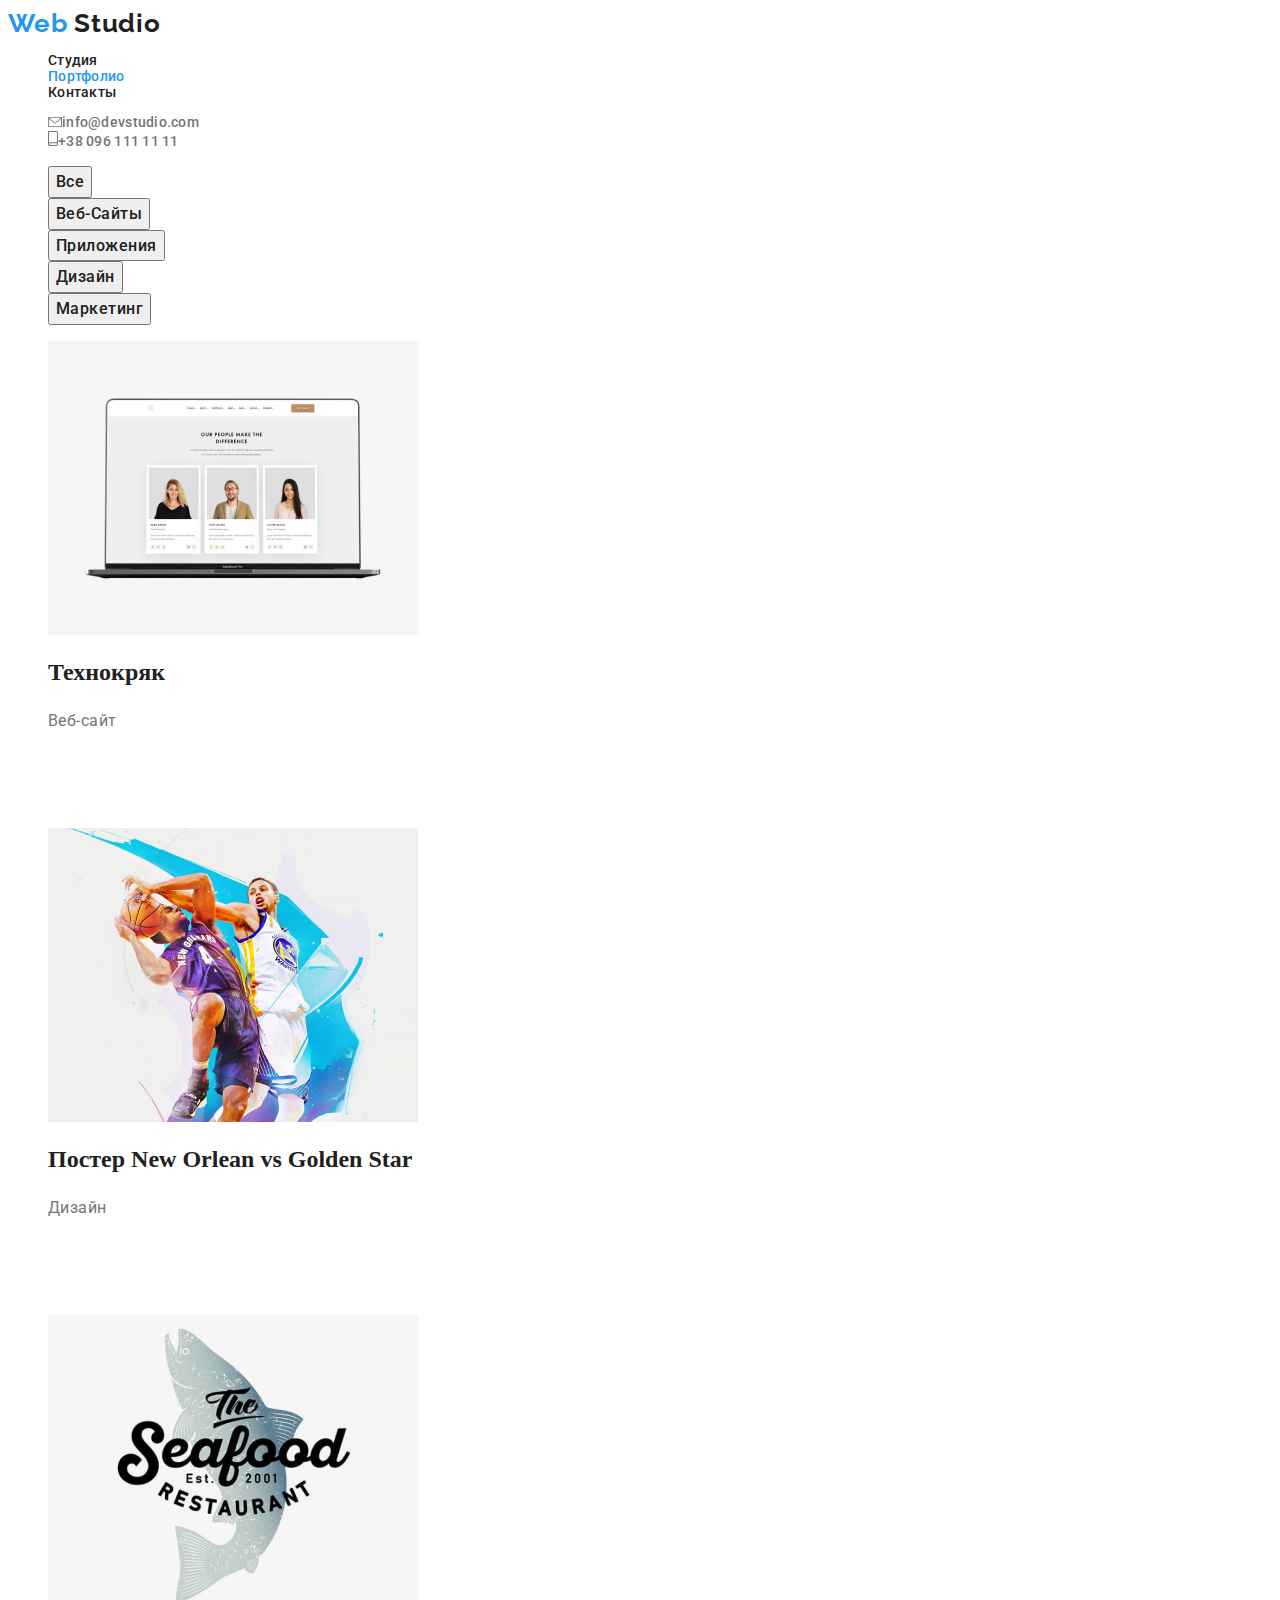
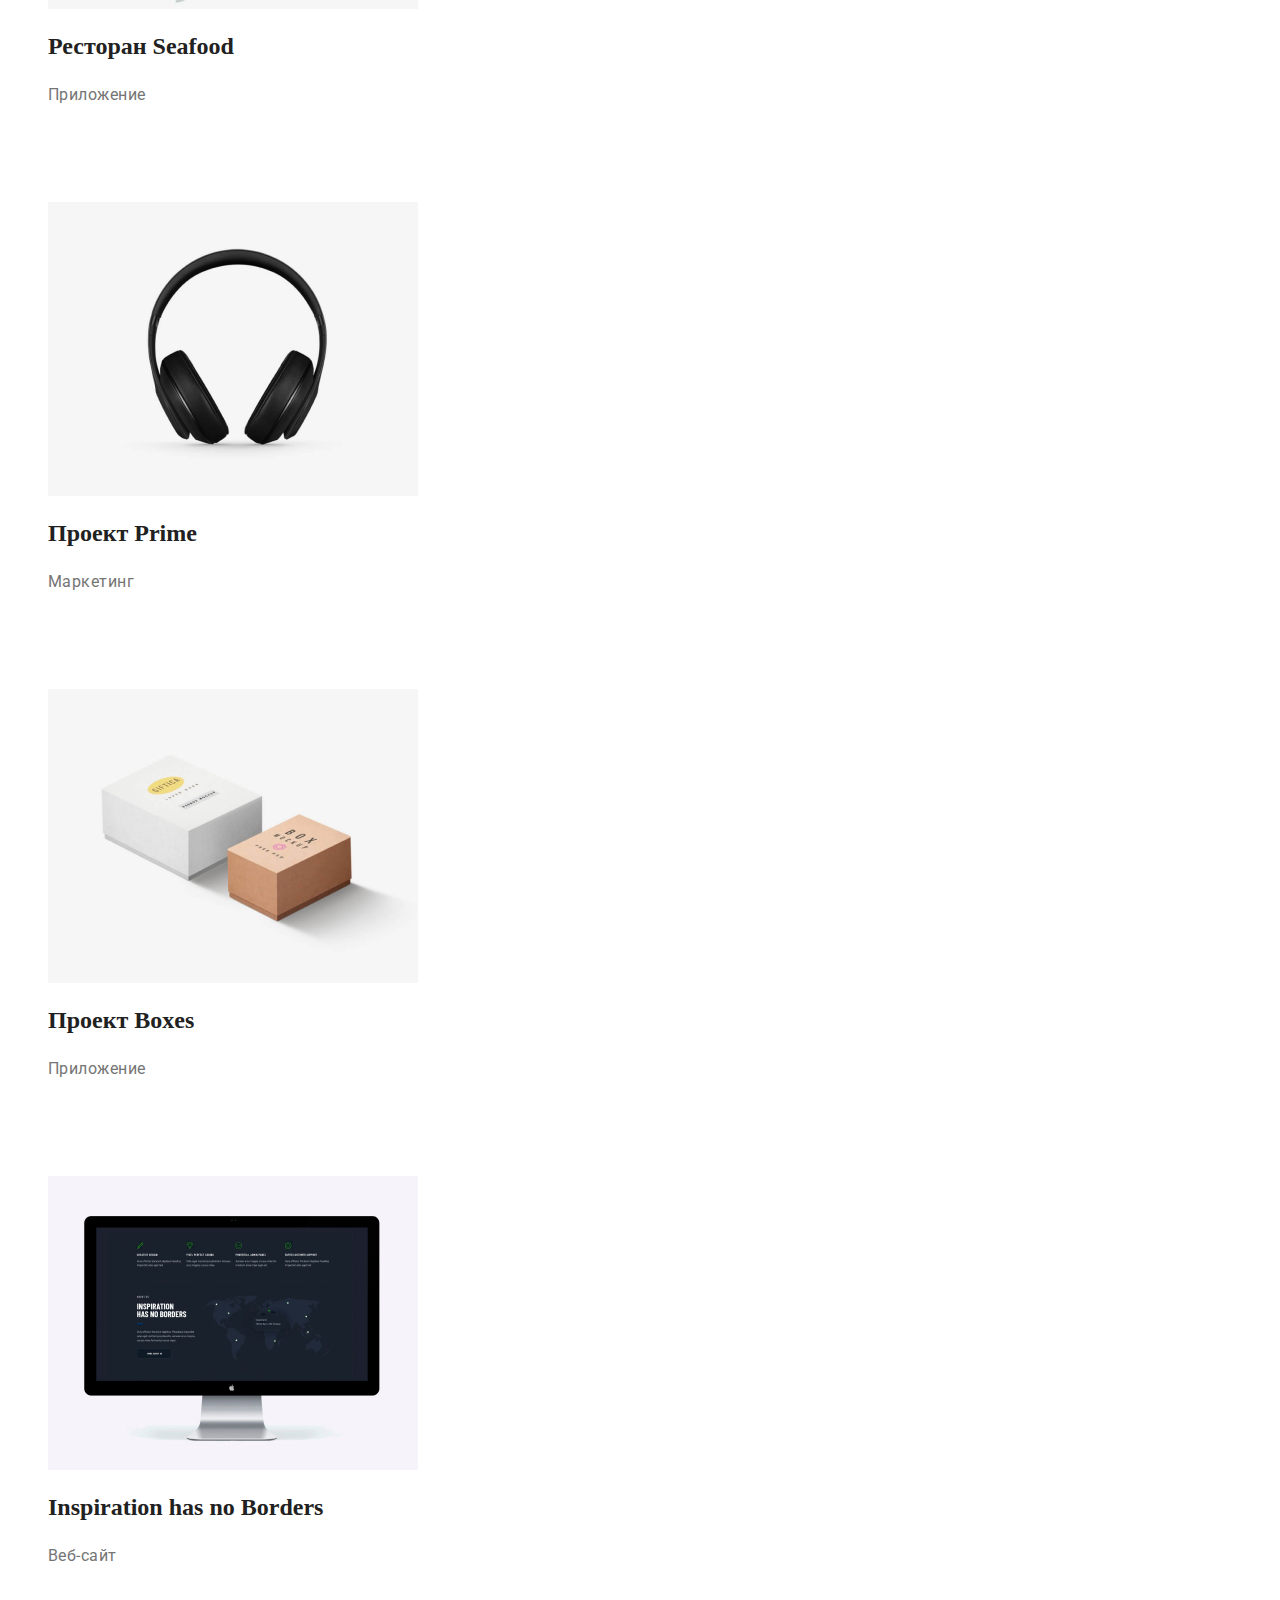
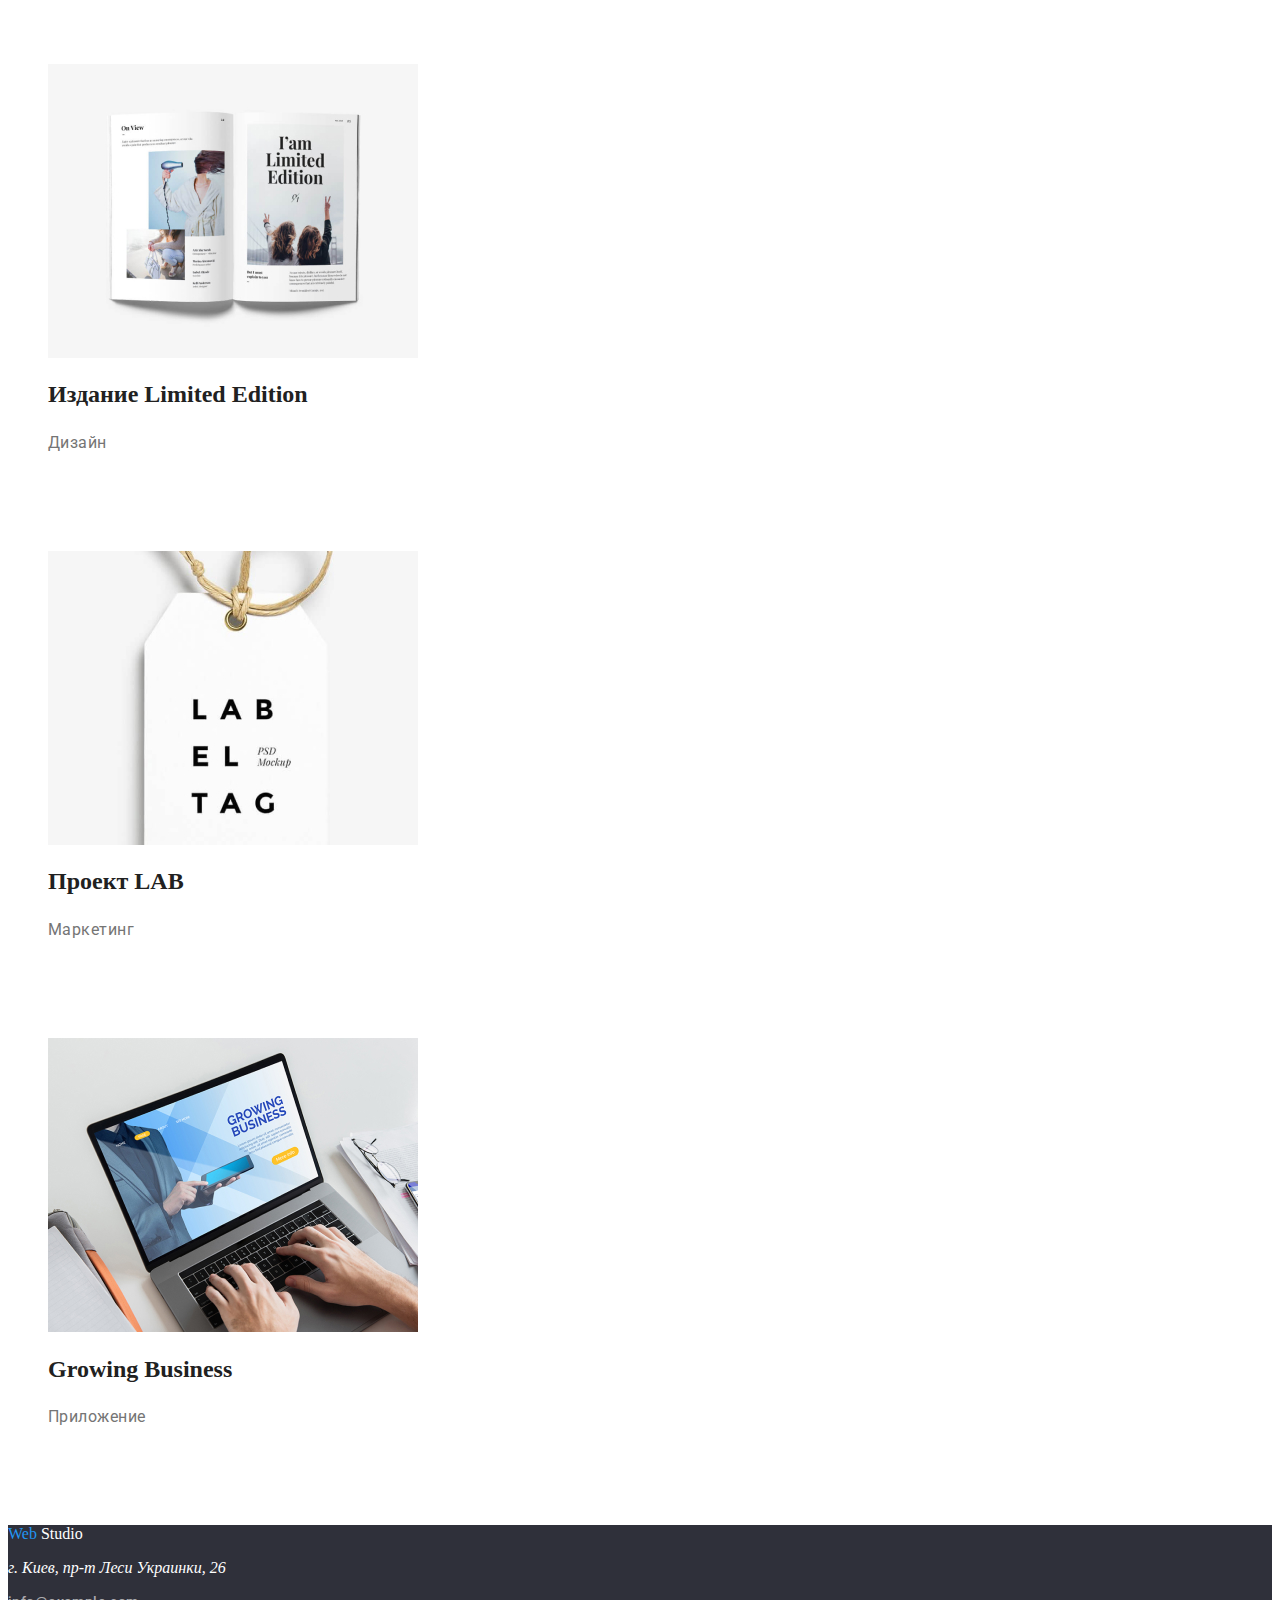
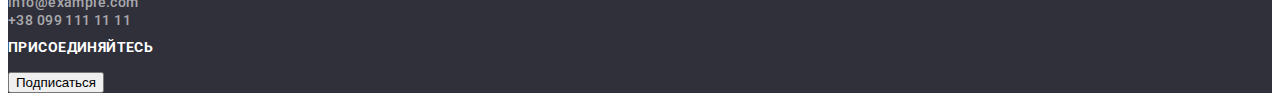
==== portfolio.html @ 175ce16c "add me homework 2" ====
<!DOCTYPE html>
<html lang="ru">

<head>
    <meta charset="UTF-8" />
    <meta name="viewport" content="width=device-width, initial-scale=1.0" />
    <title>Портфолио</title>
    <link rel="stylesheet" href="./css/styles.css">
    <link href="https://fonts.googleapis.com/css2?family=Raleway:wght@700&family=Roboto:wght@500;700;900&display=swap"
        rel="stylesheet">
</head>

<body>
    <header>
        <nav>
            <a href="" class="logo link">
                <span class="color">Web</span> Studio
            </a>
            <ul class="site-nav">
                <li><a href="./index.html" class="link">Студия</a></li>
                <li><a href="./portfolio.html" class="link current">Портфолио</a></li>
                <li><a href="#address" class="link">Контакты</a></li>
            </ul>
        </nav>

        <ul class="contacts">
            <li><a href="" class="contacts-imail link"><img src="./images/imail.svg"
                        alt="значек имэйла">info@devstudio.com</a>
            </li>
            <li><a href="" class="contacts-phone link"><img src="./images/phone.svg" alt="значек телефона">+38 096 111
                    11
                    11</a>
            </li>
        </ul>
    </header>


    <main>
        <nav>
            <ul>
                <li><button type="button" class="radio-button">все</button></li>
                <li><button type="button" class="radio-button">веб-сайты</button></li>
                <li><button type="button" class="radio-button">приложения</button></li>
                <li><button type="button" class="radio-button">дизайн</button></li>
                <li><button type="button" class="radio-button">маркетинг</button></li>
            </ul>
            <ul>
                <li>
                    <a href="" class="link">
                        <img src="./images/images-portfolio/laptop.jpg" alt="портфолио" width="370" height="294">
                        <h2 class="example-titel">Технокряк</h2>
                        <p class="example-text">Веб-сайт</p>
                        <p class="example-active">Технокряк это современная площадка распространения коронавируса.
                            Компании
                            используют эту
                            платформу для цифрового шпионажа и атак на защищённые сервера конкурентов.</p>
                    </a>
                </li>
                <li>
                    <a href="" class="link">
                        <img src="./images/images-portfolio/nba.jpg" alt="игроки нба" width="370" height="294">
                        <h2 class="example-titel">Постер New Orlean vs Golden Star</h2>
                        <p class="example-text">Дизайн</p>
                        <p class="example-active">Технокряк это современная площадка распространения коронавируса.
                            Компании используют эту
                            платформу для цифрового шпионажа и атак на защищённые сервера конкурентов.</p>
                    </a>
                </li>
                <li>
                    <a href="" class="link">
                        <img src="./images/images-portfolio/seafood.jpg" alt="морская еда" width="370" height="294">
                        <h2 class="example-titel">Ресторан Seafood</h2>
                        <p class="example-text">Приложение</p>
                        <p class="example-active">Технокряк это современная площадка распространения коронавируса.
                            Компании используют эту
                            платформу для цифрового шпионажа и атак на защищённые сервера конкурентов.</p>
                    </a>
                </li>
                <li>
                    <a href="" class="link">
                        <img src="./images/images-portfolio/headsed.jpg" alt="наушники" width="370" height="294">
                        <h2 class="example-titel">Проект Prime</h2>
                        <p class="example-text">Маркетинг</p>
                        <p class="example-active">Технокряк это современная площадка распространения коронавируса.
                            Компании используют эту
                            платформу для цифрового шпионажа и атак на защищённые сервера конкурентов.</p>
                    </a>
                </li>
                <li>
                    <a href="" class="link">
                        <img src="./images/images-portfolio/box.jpg" alt="коробки" width="370" height="294">
                        <h2 class="example-titel">Проект Boxes</h2>
                        <p class="example-text">Приложение</p>
                        <p class="example-active">Технокряк это современная площадка распространения коронавируса.
                            Компании используют эту
                            платформу для цифрового шпионажа и атак на защищённые сервера конкурентов.</p>
                    </a>
                </li>
                <li>
                    <a href="" class="link">
                        <img src="./images/monitor.jpg" alt="монитор" width="370" height="294">
                        <h2 class="example-titel">Inspiration has no Borders</h2>
                        <p class="example-text">Веб-сайт</p>
                        <p class="example-active">Технокряк это современная площадка распространения коронавируса.
                            Компании используют эту
                            платформу для цифрового шпионажа и атак на защищённые сервера конкурентов.</p>
                    </a>
                </li>
                <li>
                    <a href="" class="link">
                        <img src="./images/images-portfolio/book.jpg" alt="книга" width="370" height="294">
                        <h2 class="example-titel">Издание Limited Edition</h2>
                        <p class="example-text">Дизайн</p>
                        <p class="example-active">Технокряк это современная площадка распространения коронавируса.
                            Компании используют эту
                            платформу для цифрового шпионажа и атак на защищённые сервера конкурентов.</p>
                    </a>
                </li>
                <li>
                    <a href="" class="link">
                        <img src="./images/images-portfolio/label.jpg" alt="" width="370" height="294">
                        <h2 class="example-titel">Проект LAB</h2>
                        <p class="example-text">Маркетинг</p>
                        <p class="example-active">Технокряк это современная площадка распространения коронавируса.
                            Компании используют эту
                            платформу для цифрового шпионажа и атак на защищённые сервера конкурентов.</p>
                    </a>
                </li>
                <li>
                    <a href="" class="link">
                        <img src=" ./images/comp.jpg" alt="ноутбук" width="370" height="294">
                        <h2 class="example-titel">Growing Business</h2>
                        <p class="example-text">Приложение</p>
                        <p class="example-active">Технокряк это современная площадка распространения коронавируса.
                            Компании используют эту
                            платформу для цифрового шпионажа и атак на защищённые сервера конкурентов.</p>
                    </a>
                </li>
            </ul>
        </nav>
    </main>

    <footer>
        <div>
            <a href="" class="link logo-footer">
                <span class="color">Web</span> Studio
            </a>
            <address id="address">
                <p class="adress-text">г. Киев, пр-т Леси Украинки, 26</p>
                <a href="" class="adress-imail link">info@example.com</a><br>
                <a href="" class="adress-phone link">+38 099 111 11 11</a>
            </address>
        </div>
        <section class="connection">
            <h2 class="connection-title">присоединяйтесь</h2>
            <ul>
                <li><a href="" aria-label="сылка на instagram"></a></li>
                <li><a href="" aria-label="сылка на twitter"></a></li>
                <li><a href="" aria-label="сылка на facebook"></a></li>
                <li><a href="" aria-label="сылка на linkedin"></a></li>
            </ul>
        </section>

        <div>
            <!--дз Пока не трогать!-->
            <button type="button" class="botton">Подписаться</button>
        </div>
    </footer>
</body>

</html>
---- css/styles.css ----
:root {
  --heading-text-color: #212121;
  --active-text-color: #2196f3;
  --title-text-color: #757575;
  --interactive-text-color: #ffffff;
}

.link {
  text-decoration: none;
  color: var(--heading-text-color);
}

ul {
  list-style: none;
}

/* HEADER */

/*  logo */

.logo {
  font-family: Raleway;
  font-style: normal;
  font-weight: 700;
  font-size: 26px;
  line-height: 1.19;
  letter-spacing: 0.03em;
  color: var(--heading-text-color);
}

.color {
  color: var(--active-text-color);
}

/* Навигация */

.site-nav {
  font-family: Roboto;
  font-weight: 500;
  font-size: 14px;
  line-height: 1.14;
  letter-spacing: 0.02em;
}

.site-nav .link:hover,
.site-nav .link:focus {
  color: var(--active-text-color);
}

.site-nav .link.current {
  color: var(--active-text-color);
}

/* контакты */
.contacts {
  font-family: Roboto;
  font-style: normal;
  font-weight: 500;
  font-size: 14px;
  line-height: 1.14;
  letter-spacing: 0.02em;
}

.contacts-imail,
.contacts-phone {
  color: var(--title-text-color);
}
.contacts .contacts-imail:hover,
.contacts .contacts-imail:focus,
.contacts .contacts-phone:hover,
.contacts .contacts-phone:focus {
  color: var(--active-text-color);
}

/* main */

/* Baner */

.hero-title {
  font-family: Roboto;
  font-style: normal;
  font-weight: 900;
  font-size: 44px;
  line-height: 1.36;
  letter-spacing: 0.06em;
  text-transform: uppercase;
  color: var(--interactive-text-color);
}

/* button */

.button {
  font-family: Roboto;
  font-style: normal;
  font-weight: 700;
  font-size: 16px;
  line-height: 1.88;
  letter-spacing: 0.06em;
  color: var(--interactive-text-color);
  background-color: var(--active-text-color);
}

.radio-button {
  font-family: Roboto;
  font-style: normal;
  font-weight: 500;
  font-size: 16px;
  line-height: 1.62;
  text-align: center;
  letter-spacing: 0.03em;
  text-transform: capitalize;
  color: var(--heading-text-color);
}
.radio-button:hover,
.radio-button:focus {
  color: var(--active-text-color);
}

/* оссобенности */

.section-title {
  font-family: Roboto;
  font-style: normal;
  font-weight: 700;
  font-size: 14px;
  line-height: 1.14;
  letter-spacing: 0.03em;
  text-transform: uppercase;
  color: var(--heading-text-color);
}

.section-text {
  font-family: Roboto;
  font-style: normal;
  font-weight: 500;
  font-size: 14px;
  line-height: 1.71;
  letter-spacing: 0.03em;
  color: var(--title-text-color);
}

/* чем мы занимаемся */

.work-totel {
  font-family: Roboto;
  font-style: normal;
  font-weight: 700;
  font-size: 36px;
  line-height: 1.17;
  letter-spacing: 0.03em;
  color: var(--heading-text-color);
}

.work-text {
  font-family: Roboto;
  font-style: normal;
  font-weight: 700;
  font-size: 14px;
  line-height: 1.14;
  letter-spacing: 0.03em;
  text-transform: uppercase;
  color: var(--interactive-text-color);
  background: rgba(47, 48, 58, 0.8); /* что бы видно было текст */
}

/* НАША КОМАНДА */

.team {
  background: #f5f4fa;
}

.team-title {
  font-family: Roboto;
  font-style: normal;
  font-weight: 700;
  font-size: 36px;
  line-height: 1.17;
  letter-spacing: 0.03em;
  color: var(--heading-text-color);
}

.team-name {
  font-family: Roboto;
  font-style: normal;
  font-weight: 500;
  font-size: 16px;
  line-height: 1.19;
  letter-spacing: 0.03em;
  color: var(--heading-text-color);
}

.team-position {
  font-family: Roboto;
  font-style: normal;
  font-weight: 500;
  font-size: 16px;
  line-height: 1.19;
  text-align: center;
  letter-spacing: 0.03em;
  color: var(--title-text-color);
}

/* footer */

footer {
  background: #2f303a;
}

.logo-footer {
  color: var(--interactive-text-color);
}

.adress-text {
  color: var(--interactive-text-color);
}

.adress-imail {
  font-family: Roboto;
  font-style: normal;
  font-weight: 500;
  font-size: 14px;
  line-height: 1.17;
  letter-spacing: 0.03em;
  color: rgba(255, 255, 255, 0.6);
}

.adress-phone {
  font-family: Roboto;
  font-style: normal;
  font-weight: 500;
  font-size: 14px;
  line-height: 1.17;
  letter-spacing: 0.03em;
  color: rgba(255, 255, 255, 0.6);
}

.connection-title {
  font-family: Roboto;
  font-style: normal;
  font-weight: 700;
  font-size: 14px;
  line-height: 1.14;
  letter-spacing: 0.03em;
  text-transform: uppercase;
  color: var(--interactive-text-color);
}

/* портфолио */
/* main */

.exaple-titel {
  font-family: Roboto;
  font-style: normal;
  font-weight: 700;
  font-size: 18px;
  line-height: 2;
  letter-spacing: 0.06em;
  color: var(--heading-text-color);
}

.example-text {
  font-family: Roboto;
  font-style: normal;
  font-weight: normal;
  font-size: 16px;
  line-height: 1.88;
  letter-spacing: 0.03em;
  color: var(--title-text-color);
}

.example-active {
  font-family: Roboto;
  font-style: normal;
  font-weight: 500;
  font-size: 18px;
  line-height: 1.56;
  letter-spacing: 0.03em;
  color: var(--interactive-text-color);
}
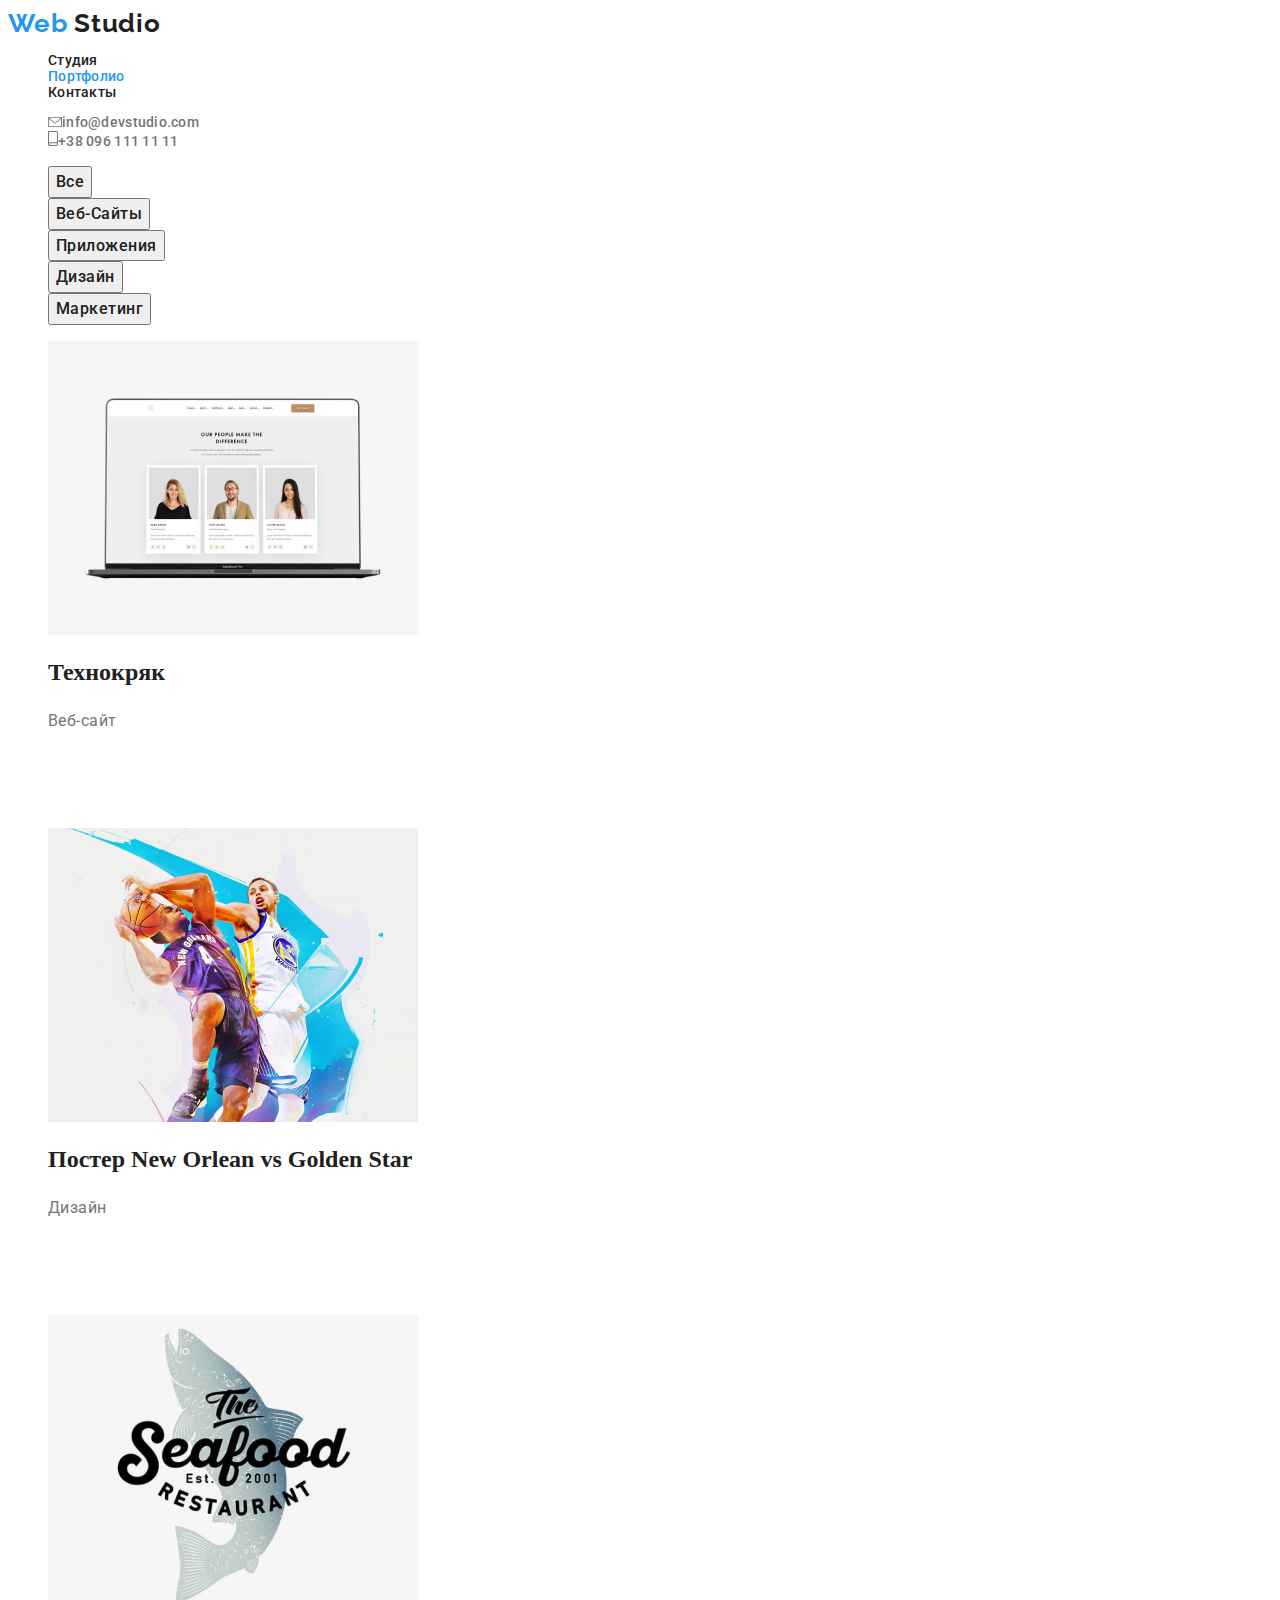
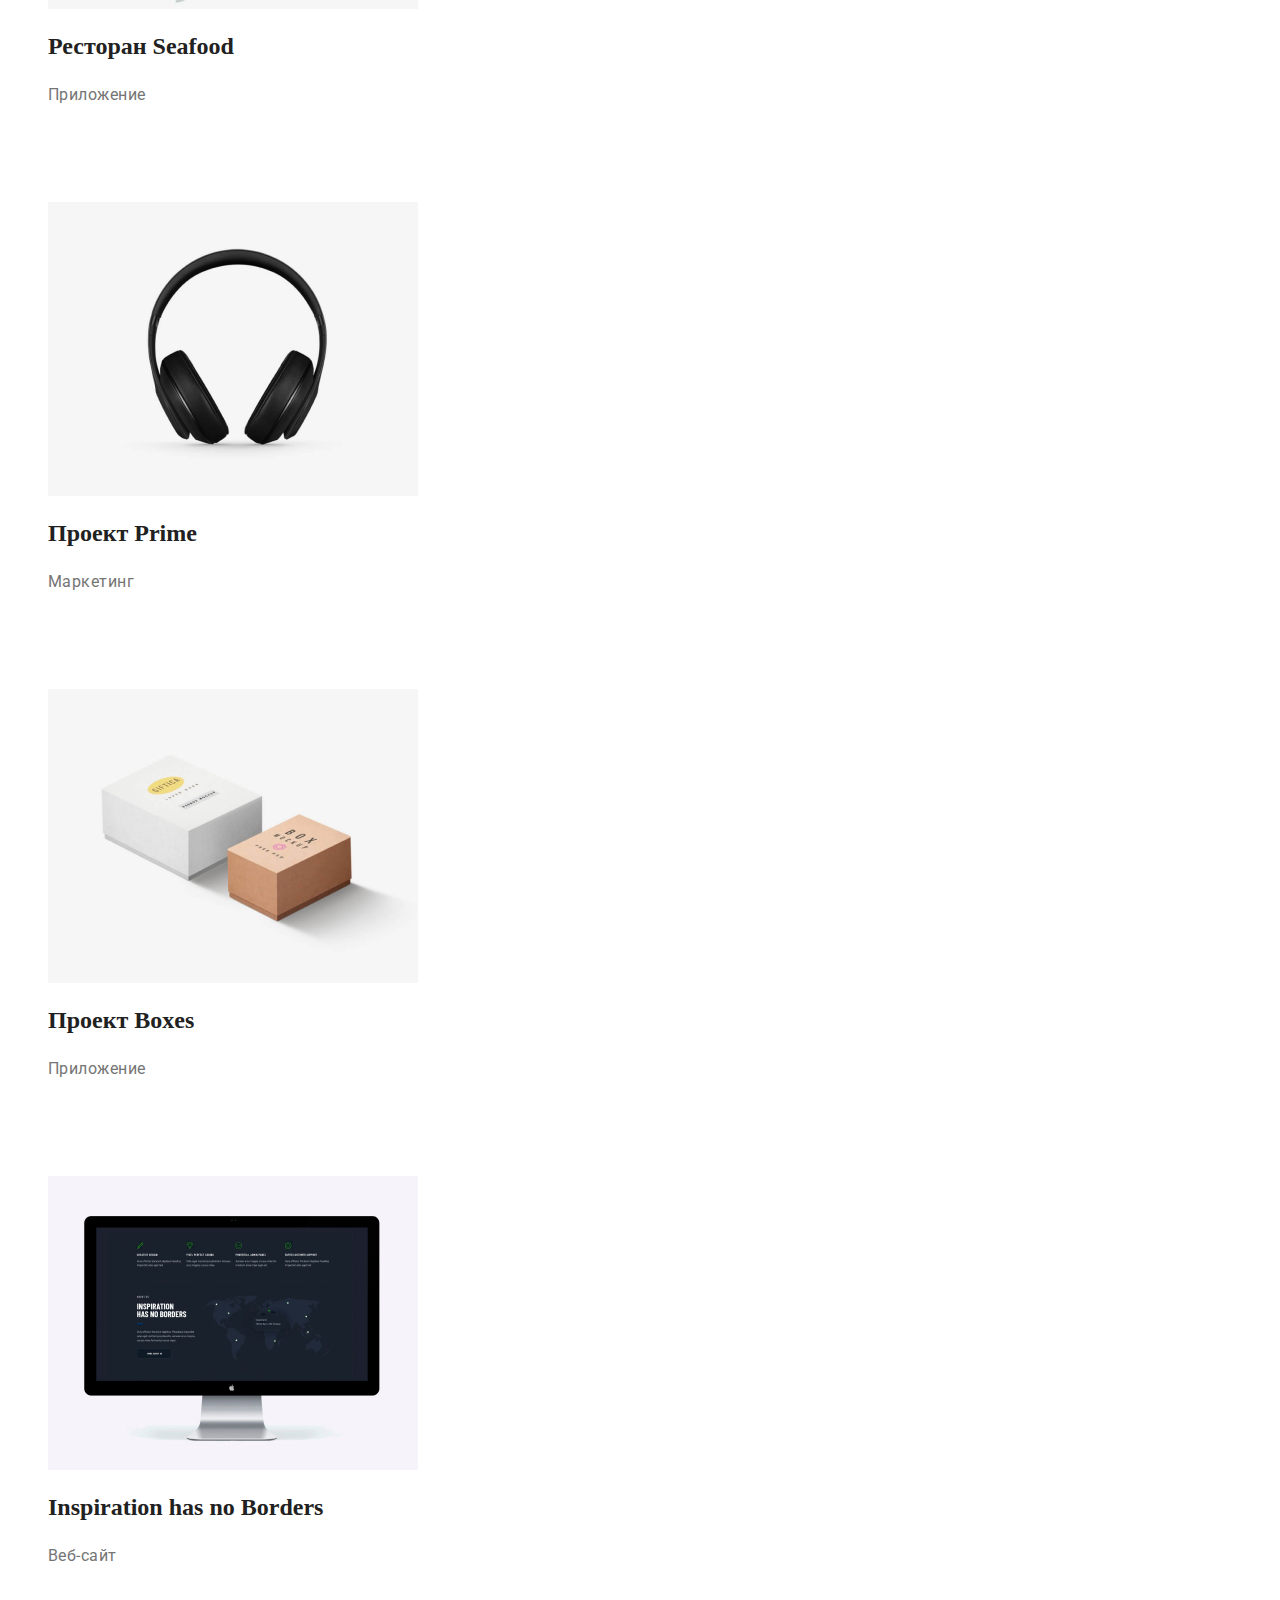
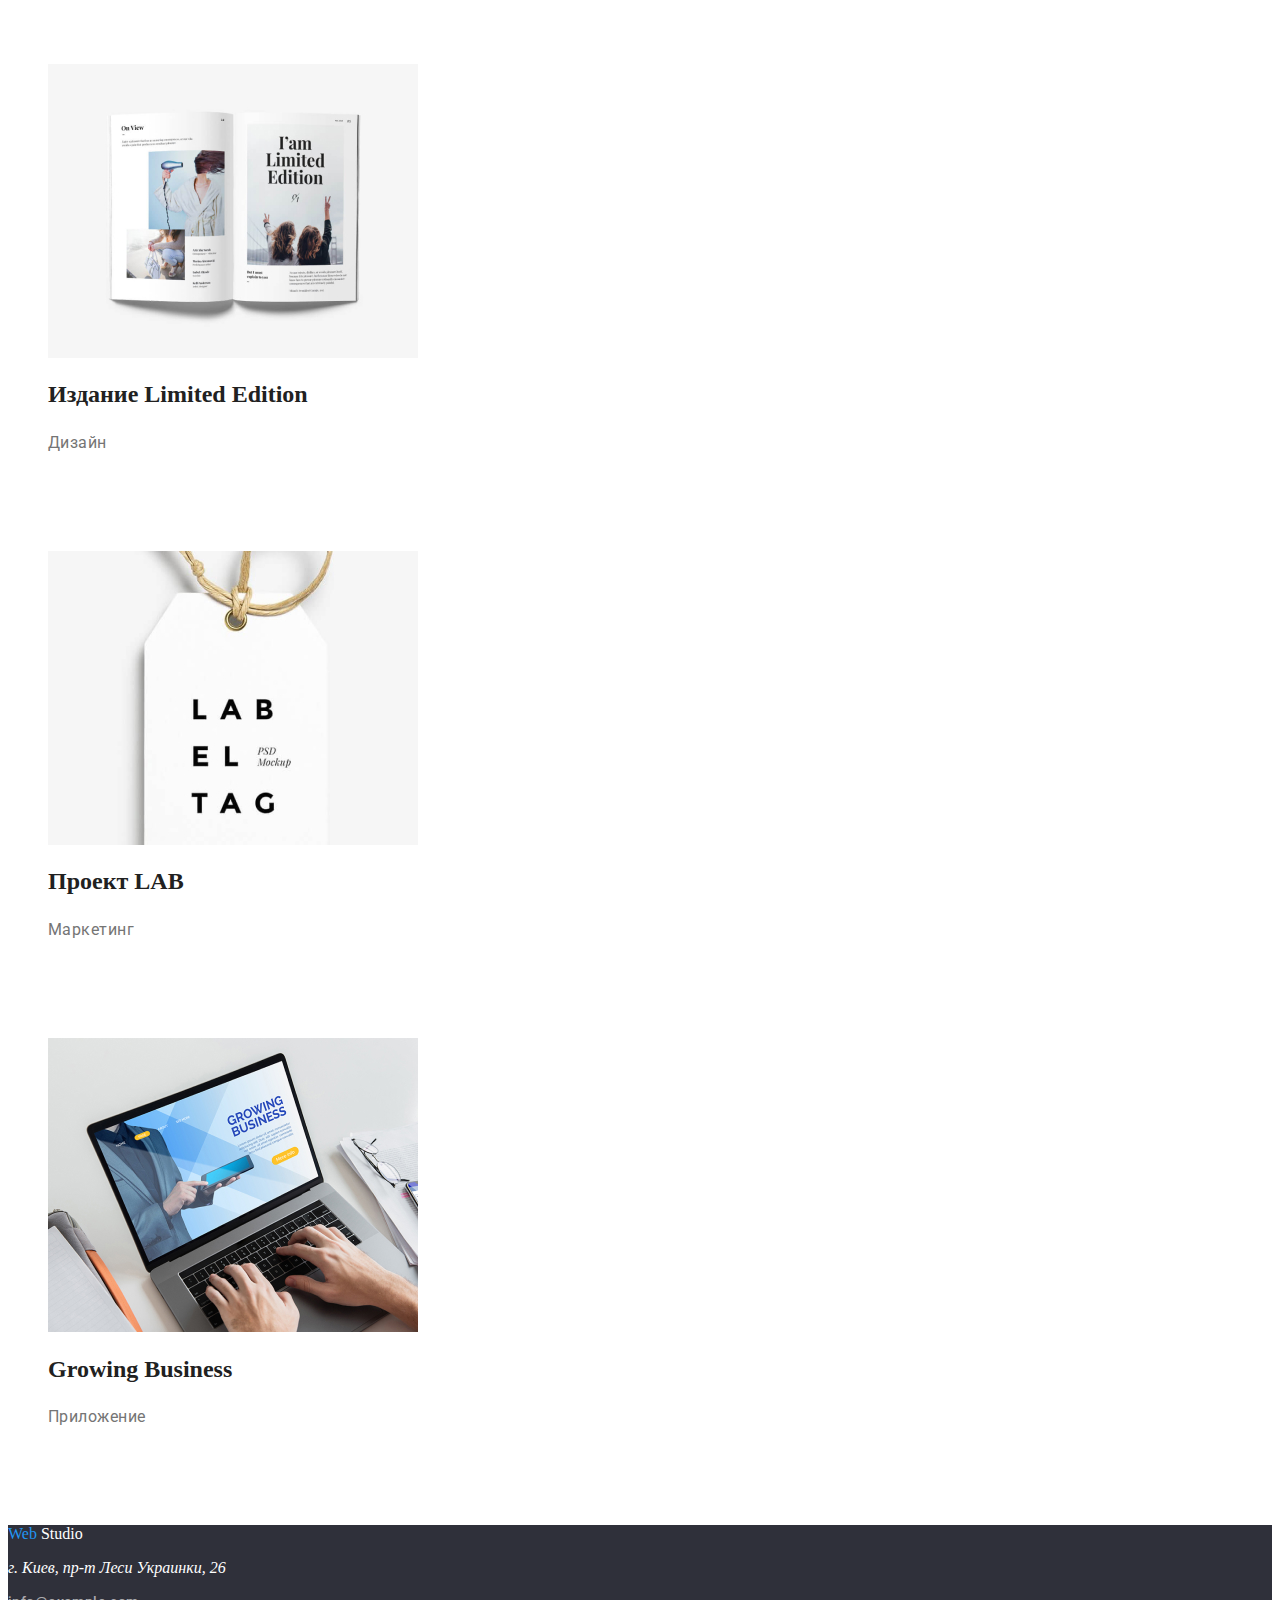
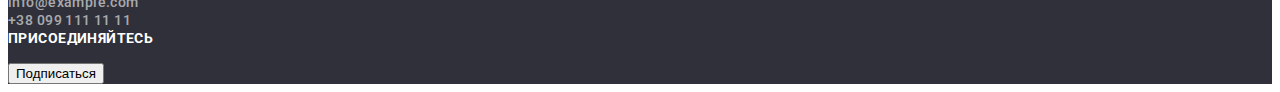
==== commit 7ae64e97: "fix b" ====
--- a/portfolio.html
+++ b/portfolio.html
@@ -152,7 +152,7 @@
             </address>
         </div>
         <section class="connection">
-            <h2 class="connection-title">присоединяйтесь</h2>
+            <b class="connection-title">присоединяйтесь</b>
             <ul>
                 <li><a href="" aria-label="сылка на instagram"></a></li>
                 <li><a href="" aria-label="сылка на twitter"></a></li>
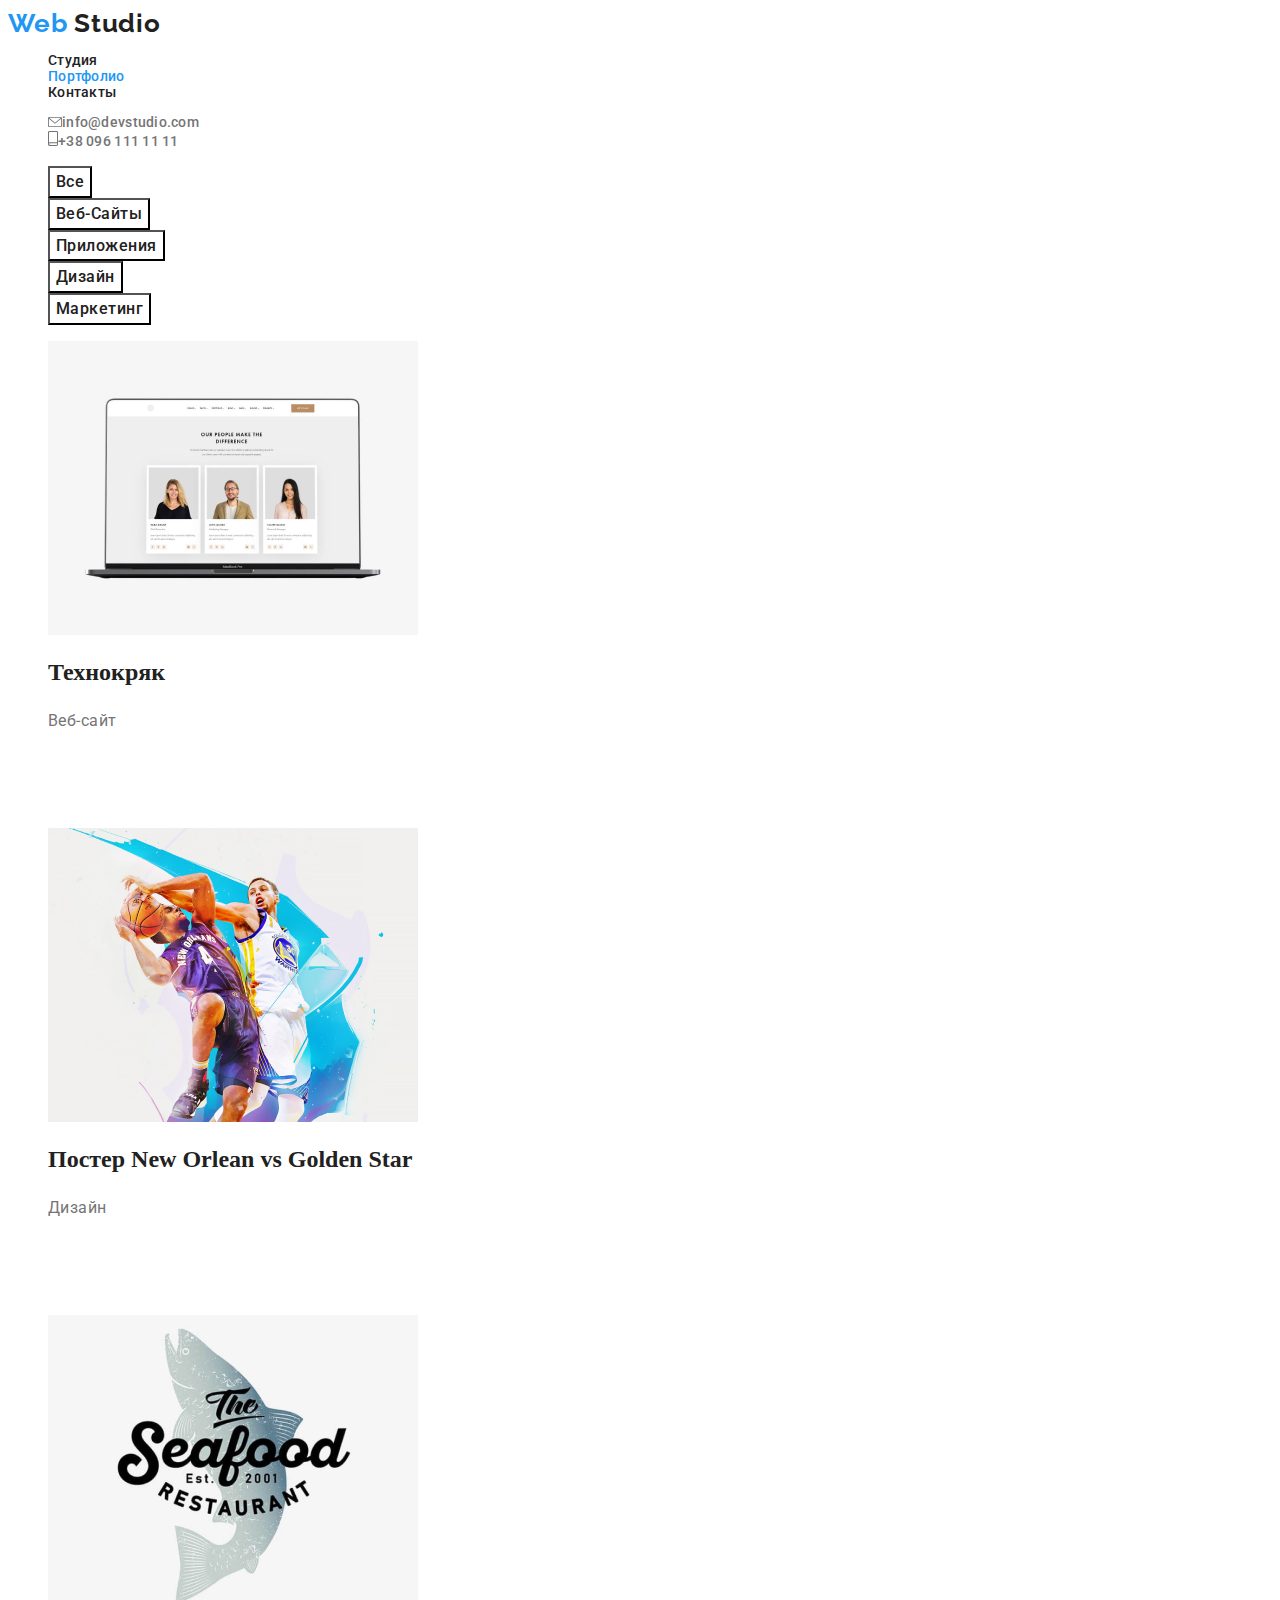
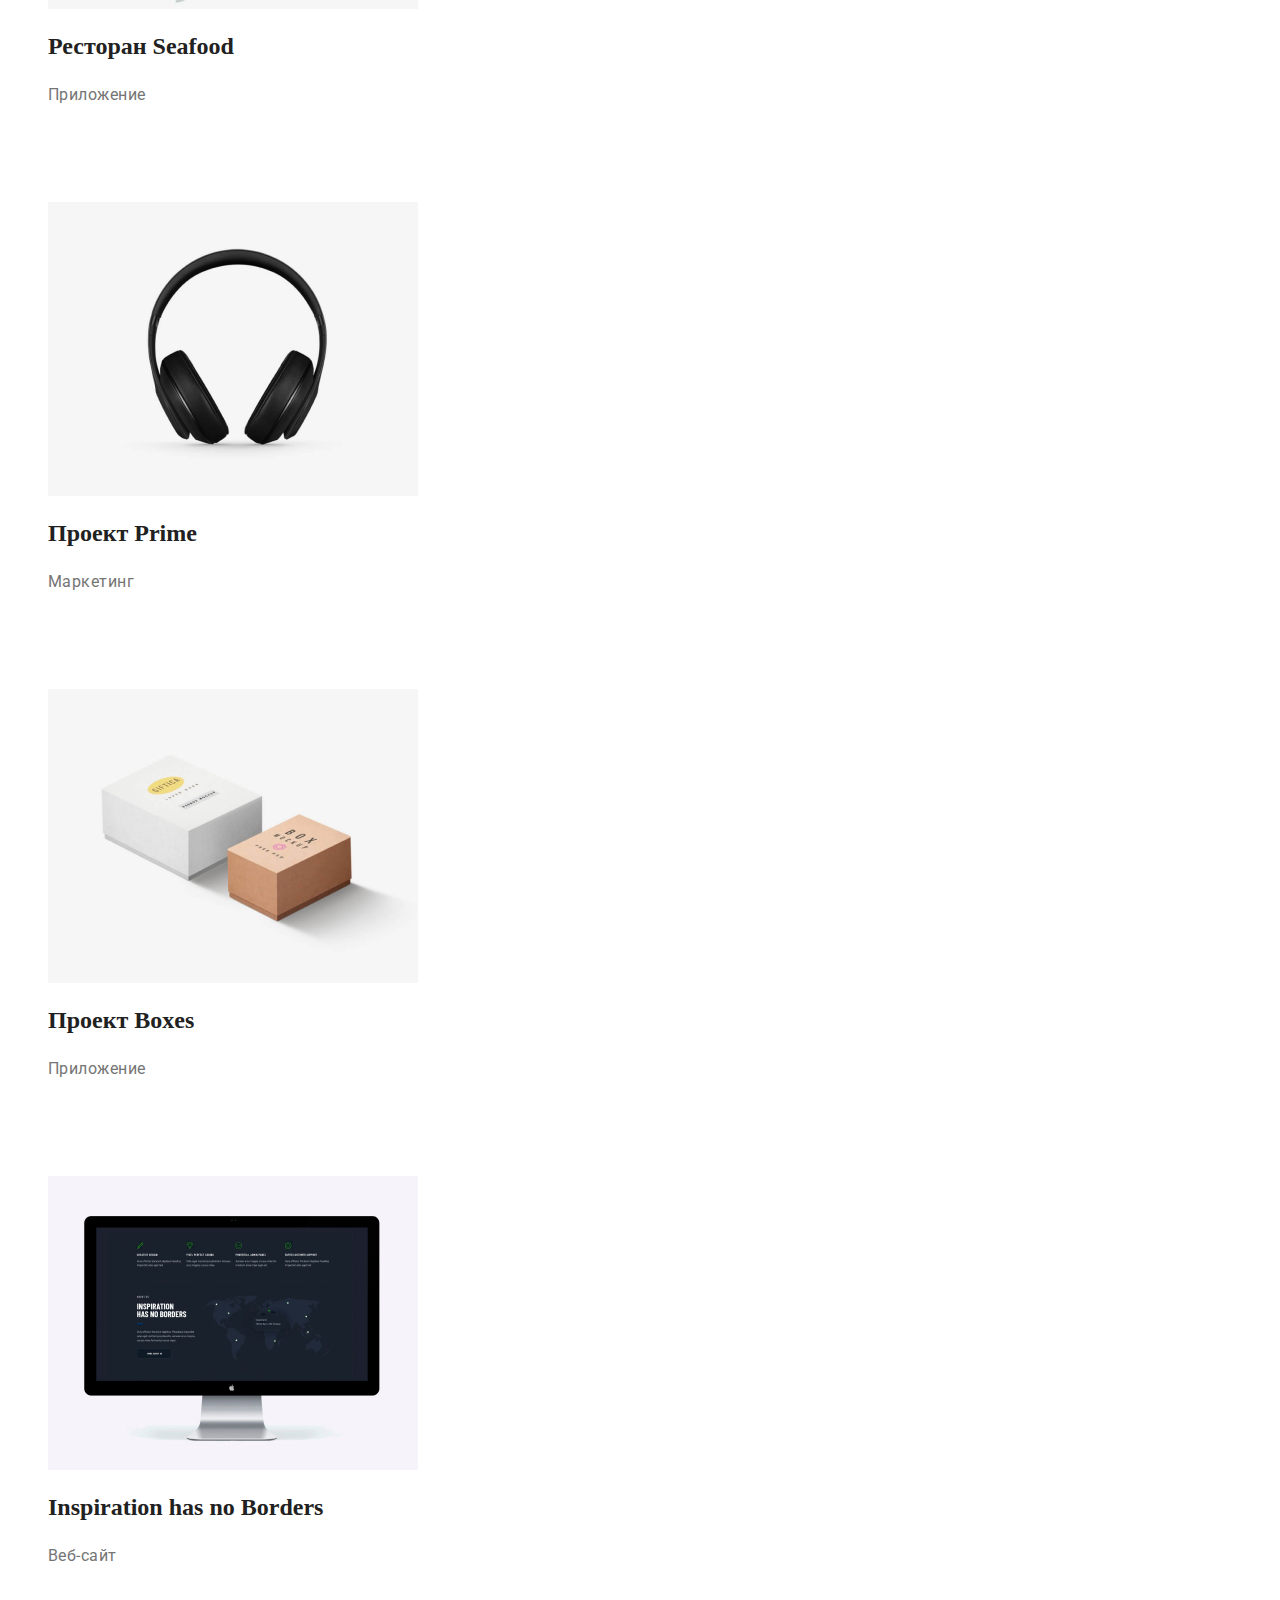
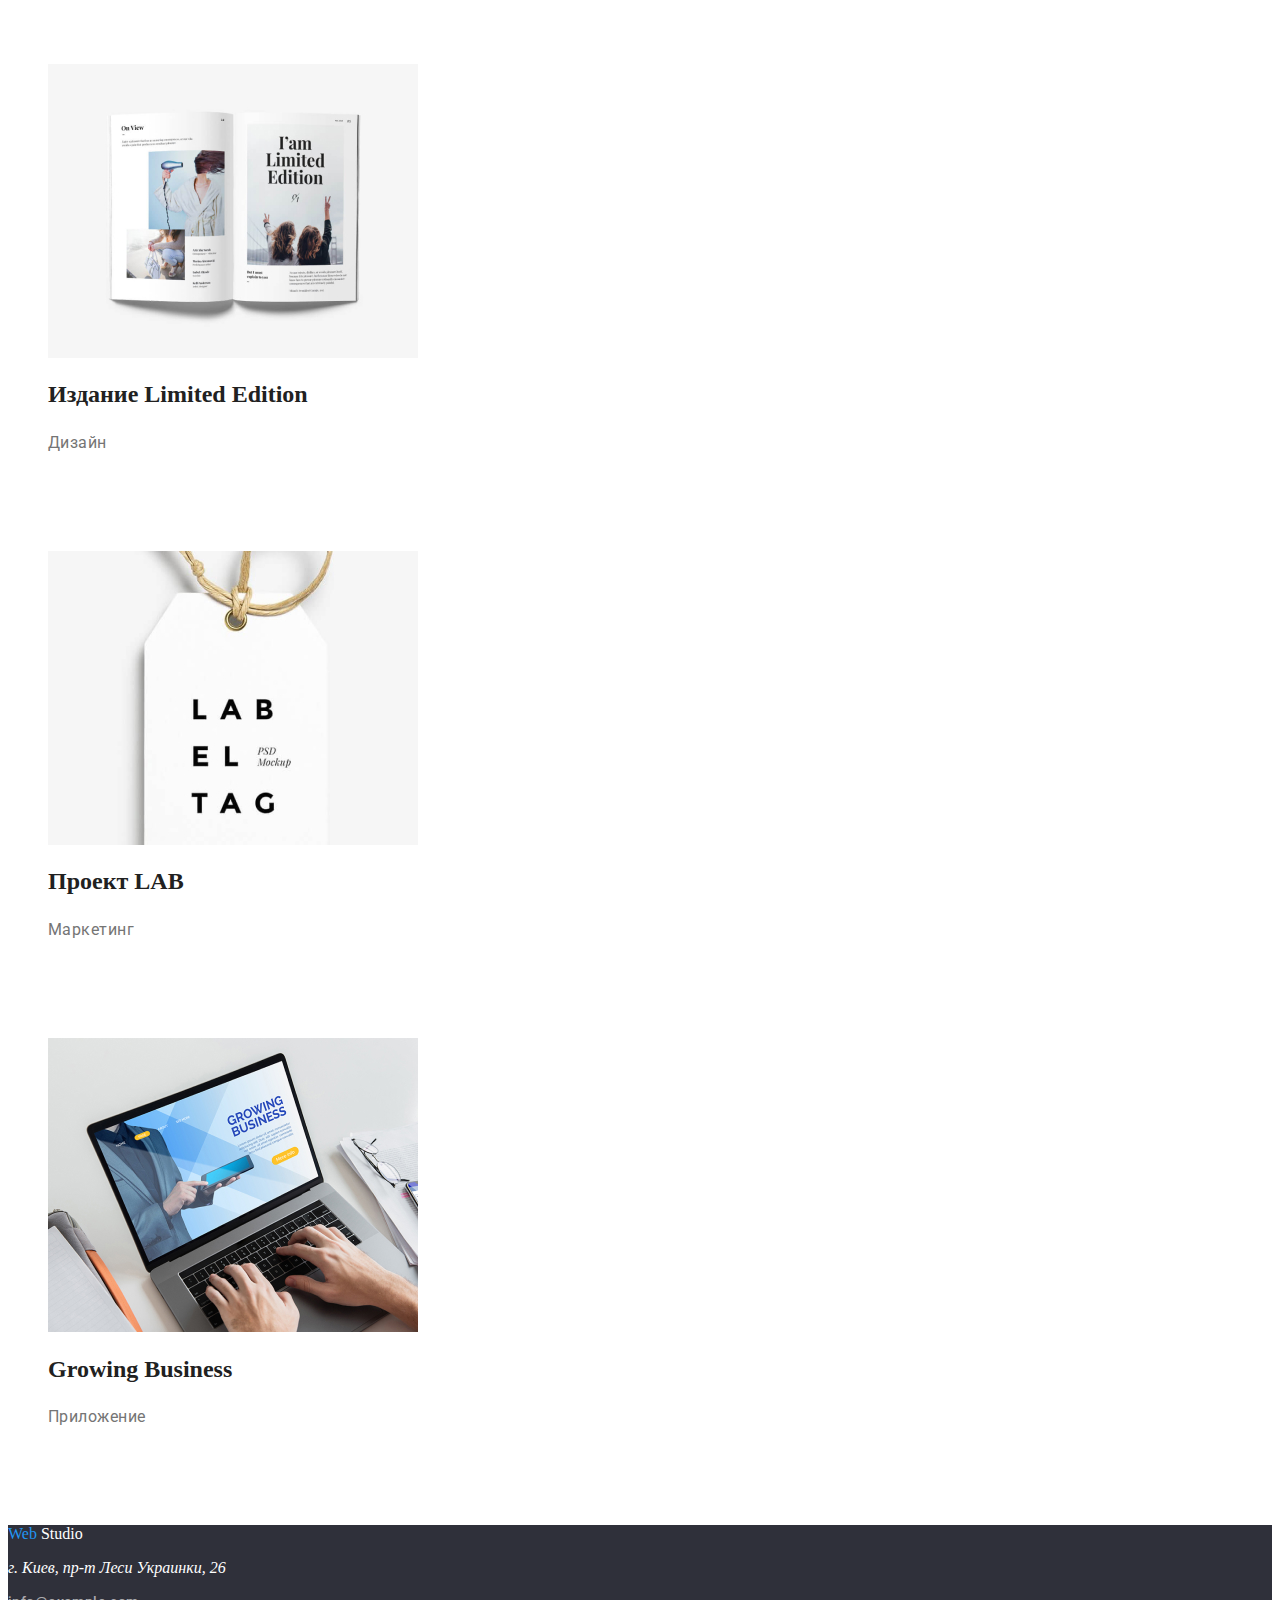
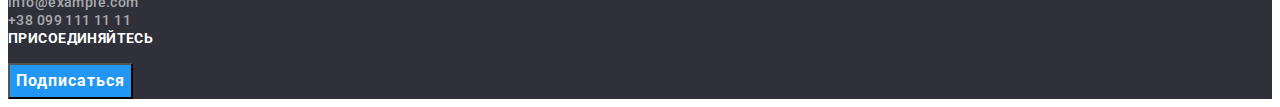
==== commit f8484409: "fix опечатки в кнопке" ====
--- a/portfolio.html
+++ b/portfolio.html
@@ -163,7 +163,7 @@
 
         <div>
             <!--дз Пока не трогать!-->
-            <button type="button" class="botton">Подписаться</button>
+            <button type="button" class="button">Подписаться</button>
         </div>
     </footer>
 </body>
--- a/css/styles.css
+++ b/css/styles.css
@@ -110,10 +110,12 @@
   letter-spacing: 0.03em;
   text-transform: capitalize;
   color: var(--heading-text-color);
+  background: var(--interactive-text-color);
 }
 .radio-button:hover,
 .radio-button:focus {
-  color: var(--active-text-color);
+  color: var(--interactive-text-color);
+  background: var(--active-text-color);
 }
 
 /* оссобенности */
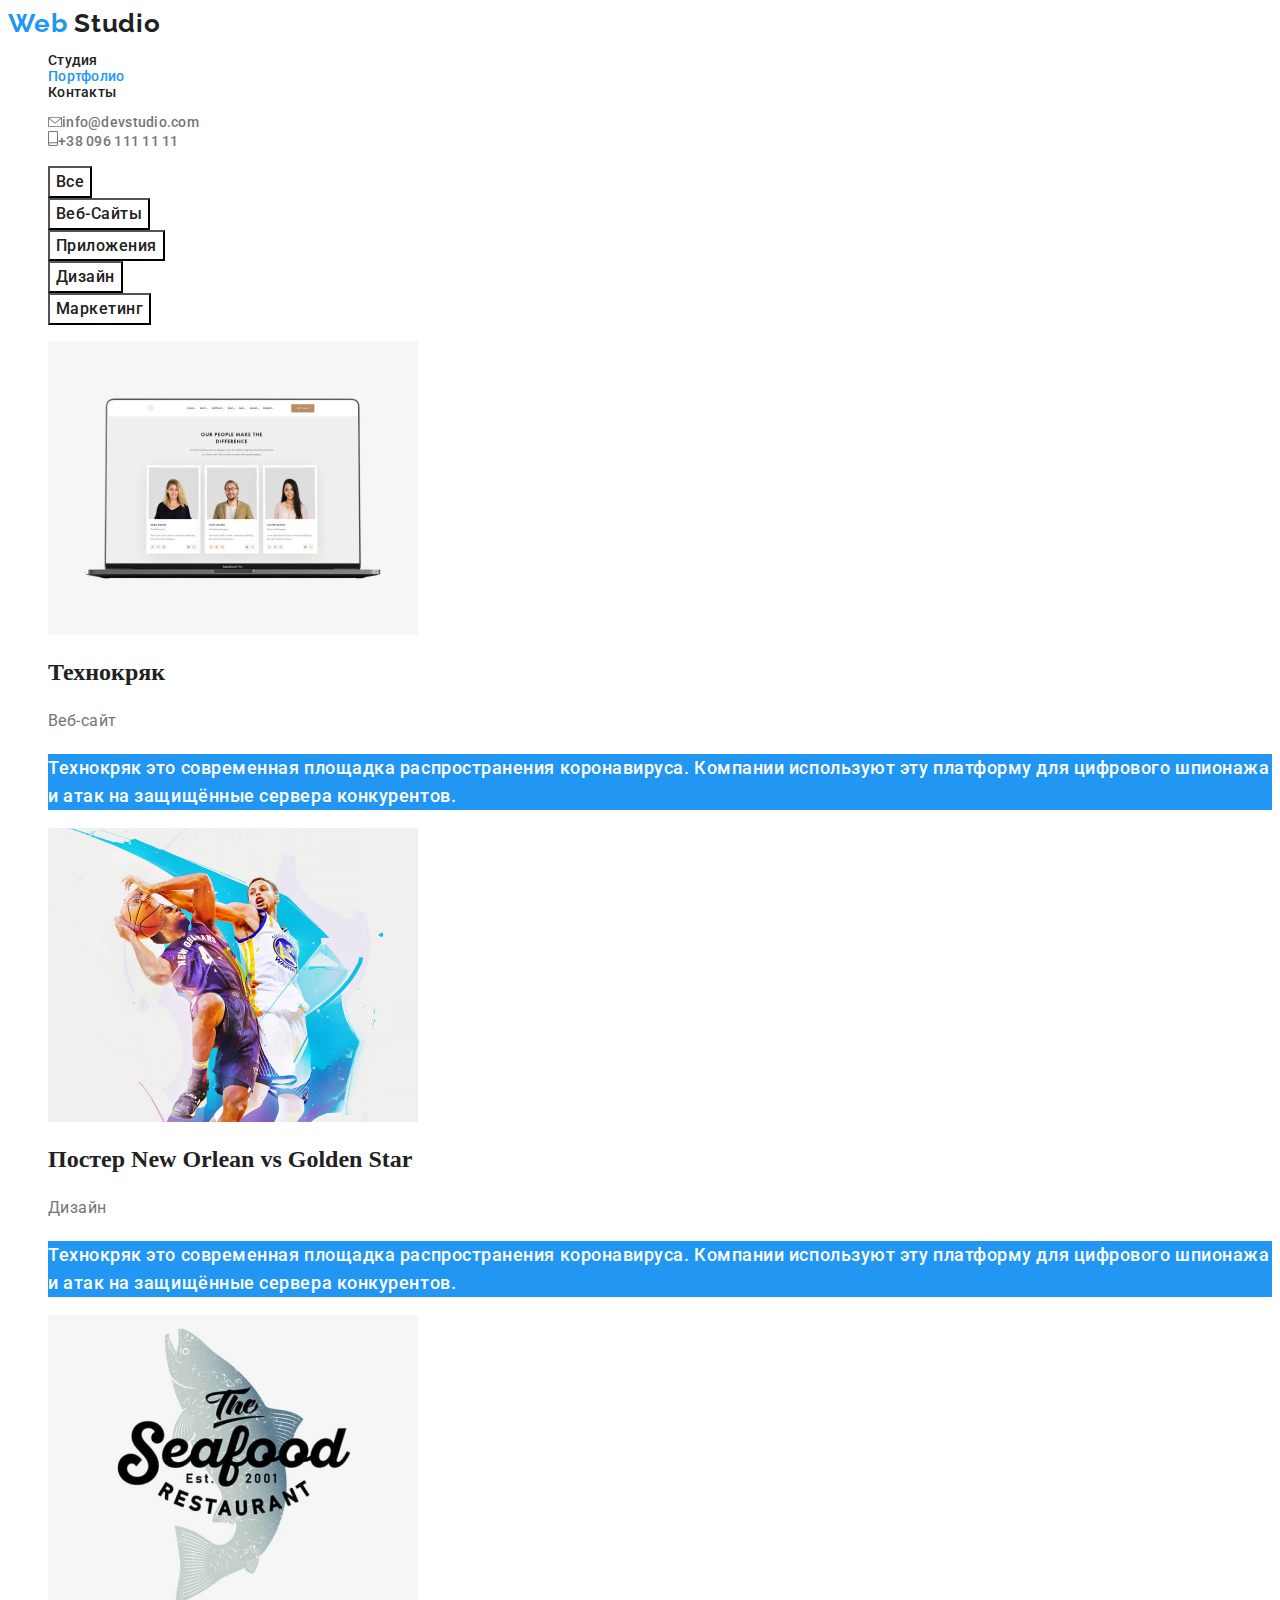
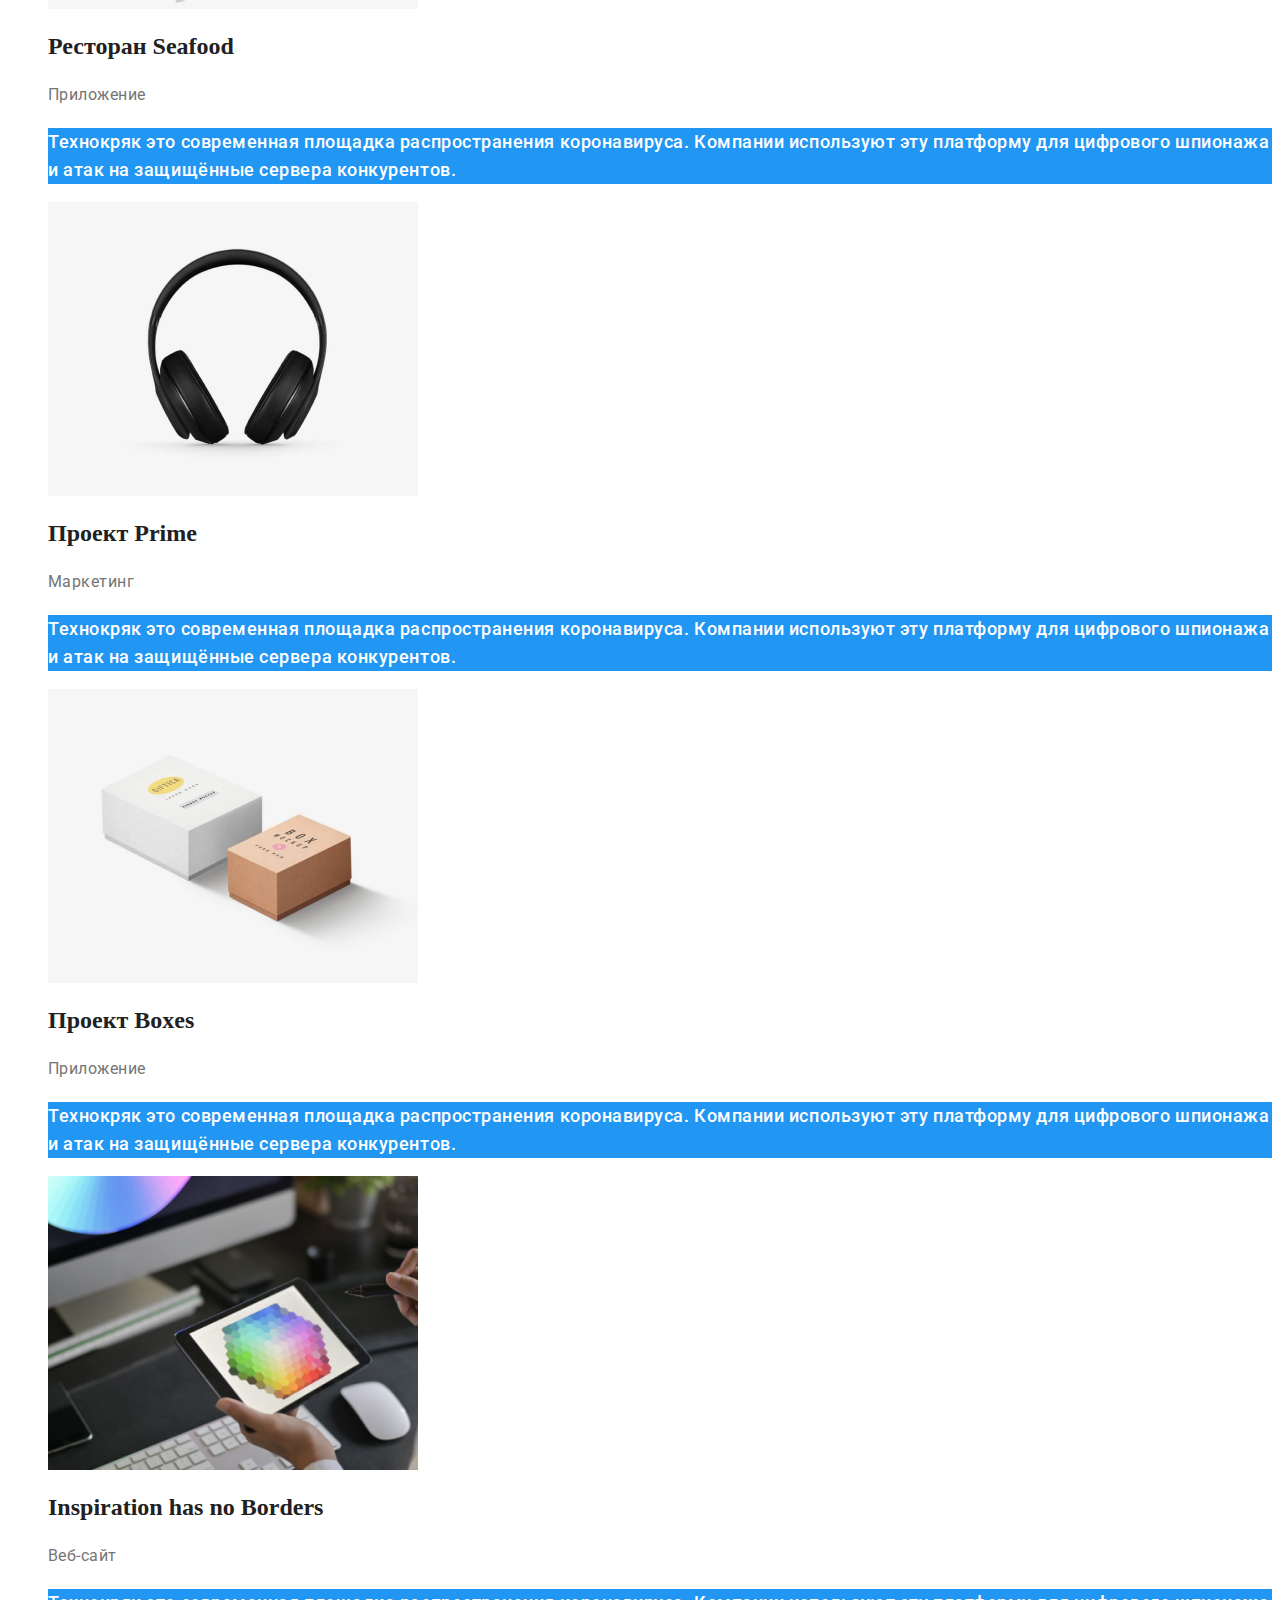
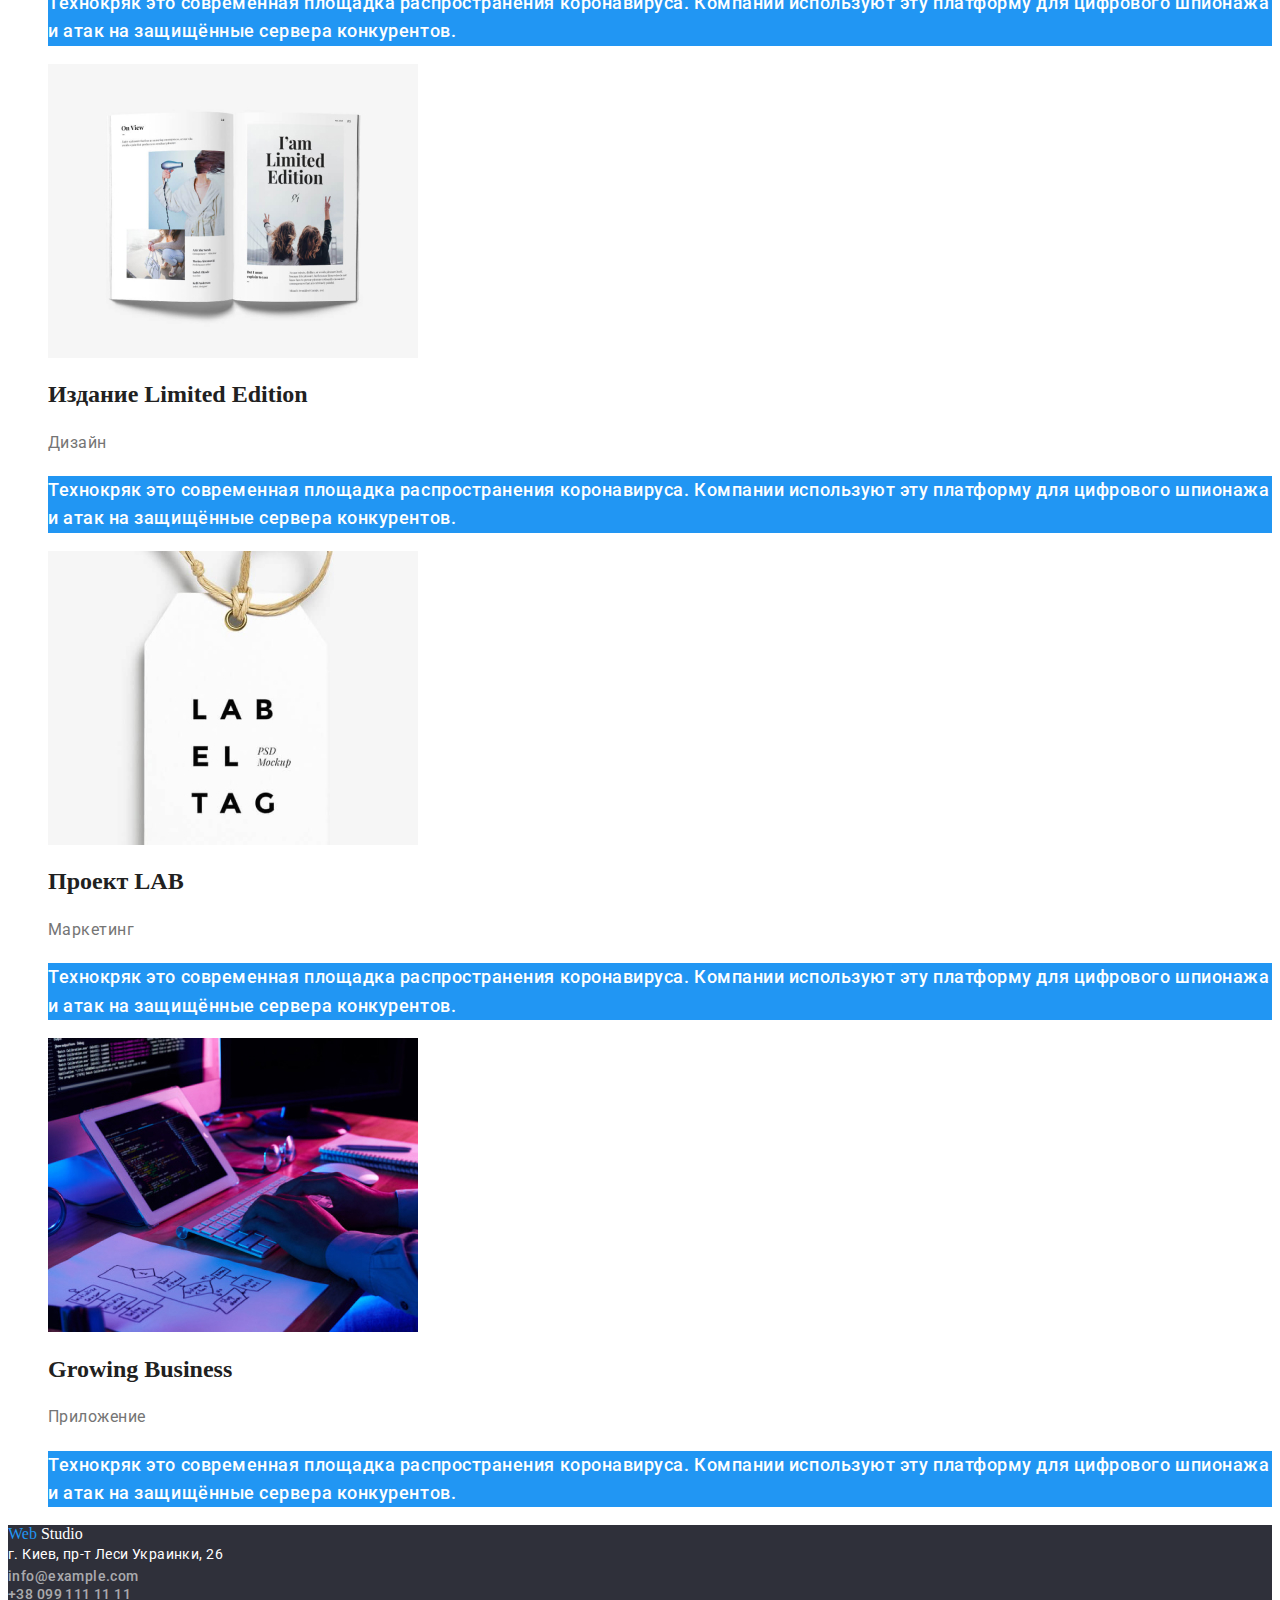
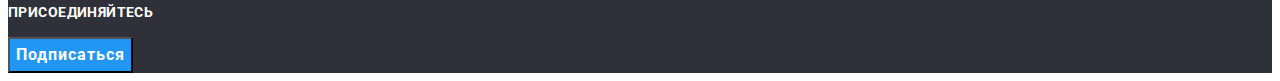
==== commit cafc45ea: "fix bag" ====
--- a/portfolio.html
+++ b/portfolio.html
@@ -13,7 +13,7 @@
 <body>
     <header>
         <nav>
-            <a href="" class="logo link">
+            <a href="./index.html" class="logo link">
                 <span class="color">Web</span> Studio
             </a>
             <ul class="site-nav">
@@ -27,7 +27,7 @@
             <li><a href="" class="contacts-imail link"><img src="./images/imail.svg"
                         alt="значек имэйла">info@devstudio.com</a>
             </li>
-            <li><a href="" class="contacts-phone link"><img src="./images/phone.svg" alt="значек телефона">+38 096 111
+            <li><a href="tel:+380961111111" class="contacts-phone link"><img src="./images/phone.svg" alt="значек телефона">+38 096 111
                     11
                     11</a>
             </li>
@@ -142,13 +142,13 @@
 
     <footer>
         <div>
-            <a href="" class="link logo-footer">
+            <a href="./index.html" class="link logo-footer">
                 <span class="color">Web</span> Studio
             </a>
             <address id="address">
-                <p class="adress-text">г. Киев, пр-т Леси Украинки, 26</p>
+                <a href="https://goo.gl/maps/UruoTMuBv4FQU7uC8" target="_blank" class="adress-text link">г. Киев, пр-т Леси Украинки, 26</a><br>
                 <a href="" class="adress-imail link">info@example.com</a><br>
-                <a href="" class="adress-phone link">+38 099 111 11 11</a>
+                <a href="tel:+380961111111" class="adress-phone link">+38 099 111 11 11</a>
             </address>
         </div>
         <section class="connection">
--- a/css/styles.css
+++ b/css/styles.css
@@ -213,6 +213,12 @@
 }
 
 .adress-text {
+  font-family: Roboto;
+  font-style: normal;
+  font-weight: normal;
+  font-size: 14px;
+  line-height: 1.71;
+  letter-spacing: 0.03em;
   color: var(--interactive-text-color);
 }
 
@@ -278,4 +284,5 @@
   line-height: 1.56;
   letter-spacing: 0.03em;
   color: var(--interactive-text-color);
-}
+  background: var(--active-text-color); /* на время*/
+}
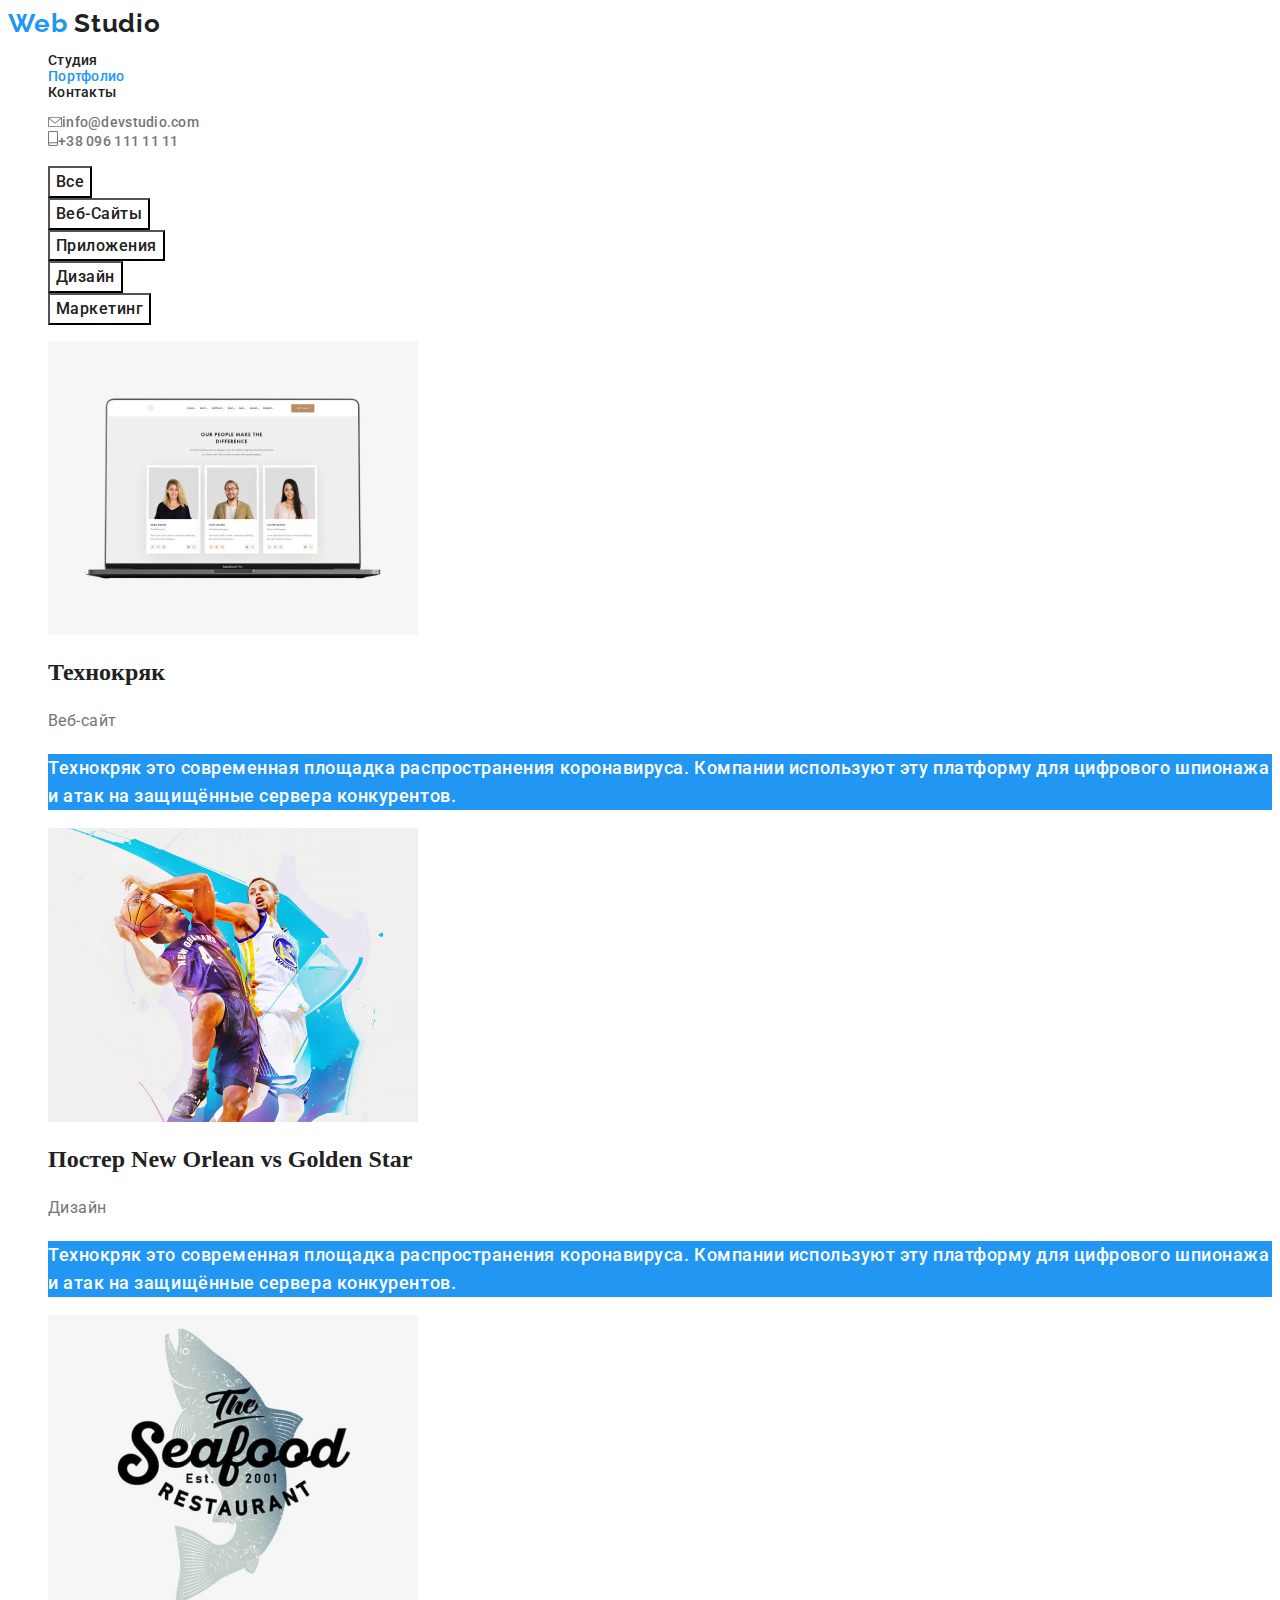
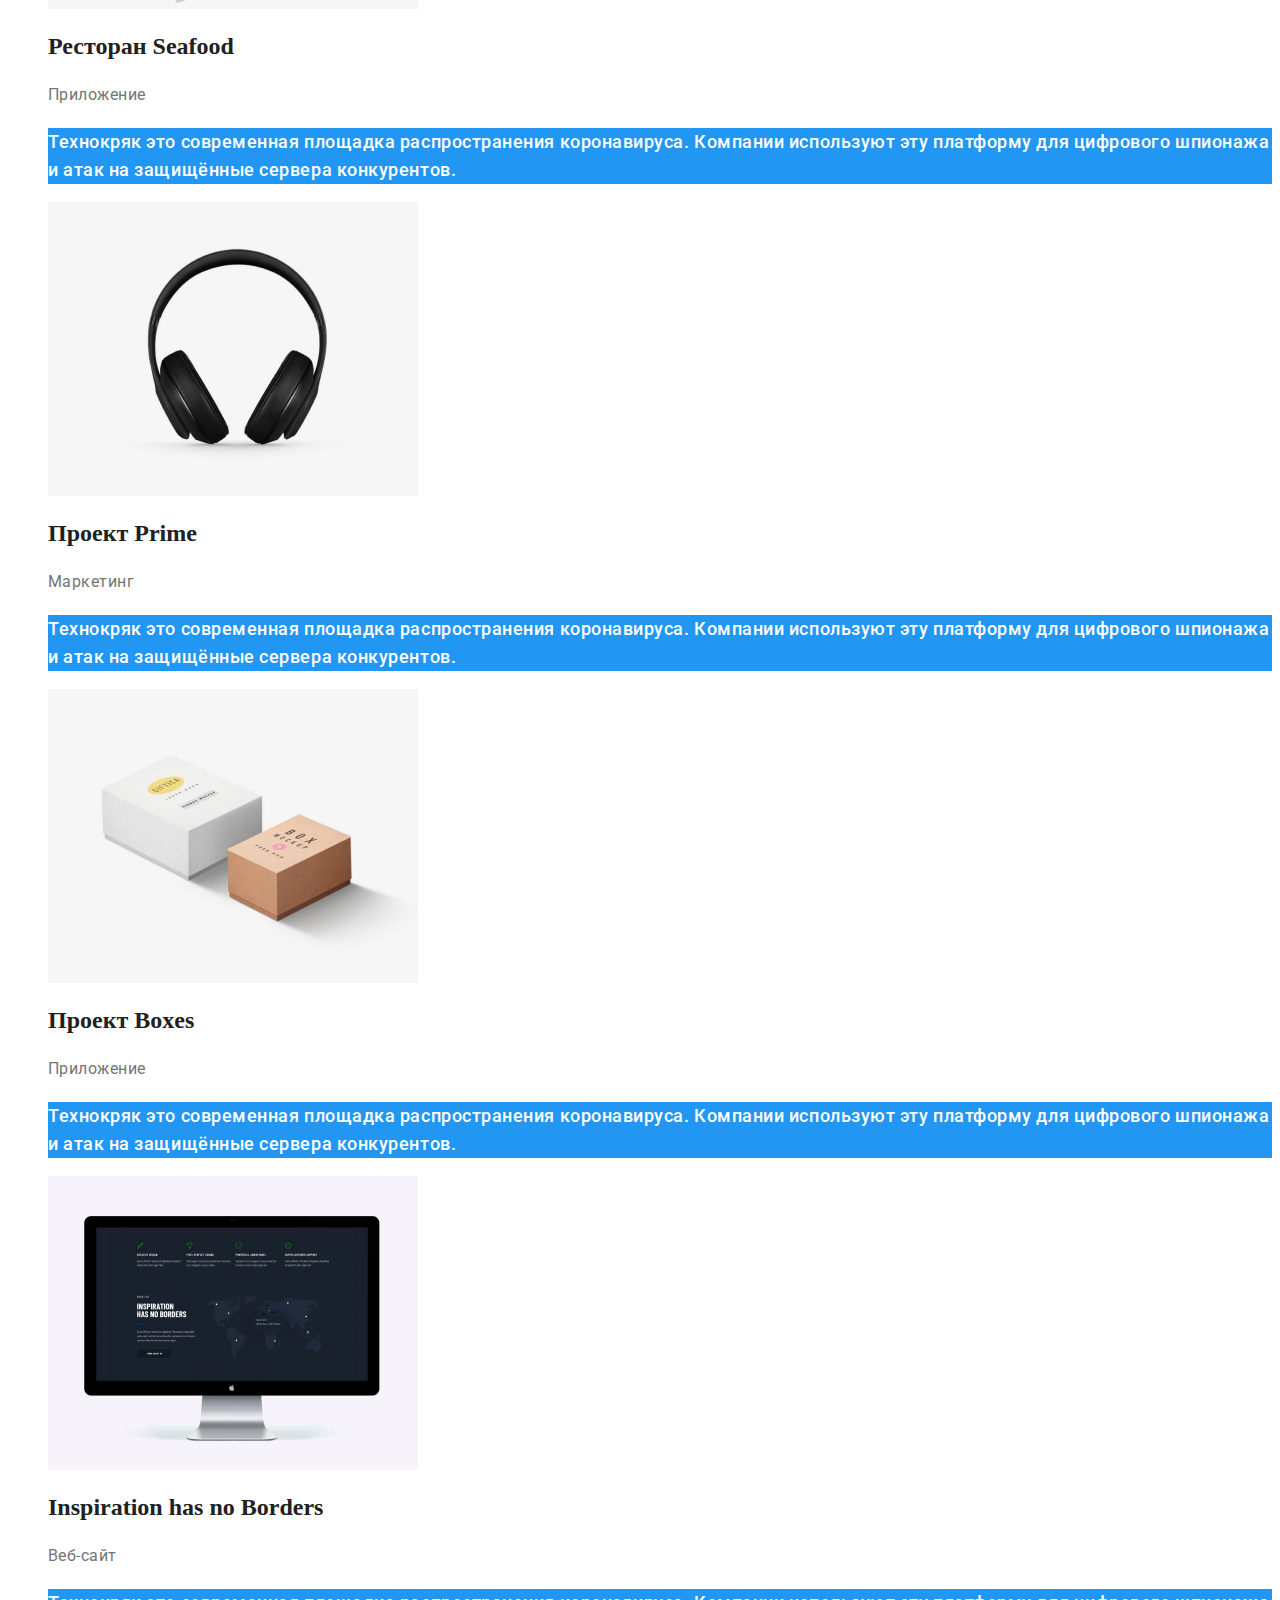
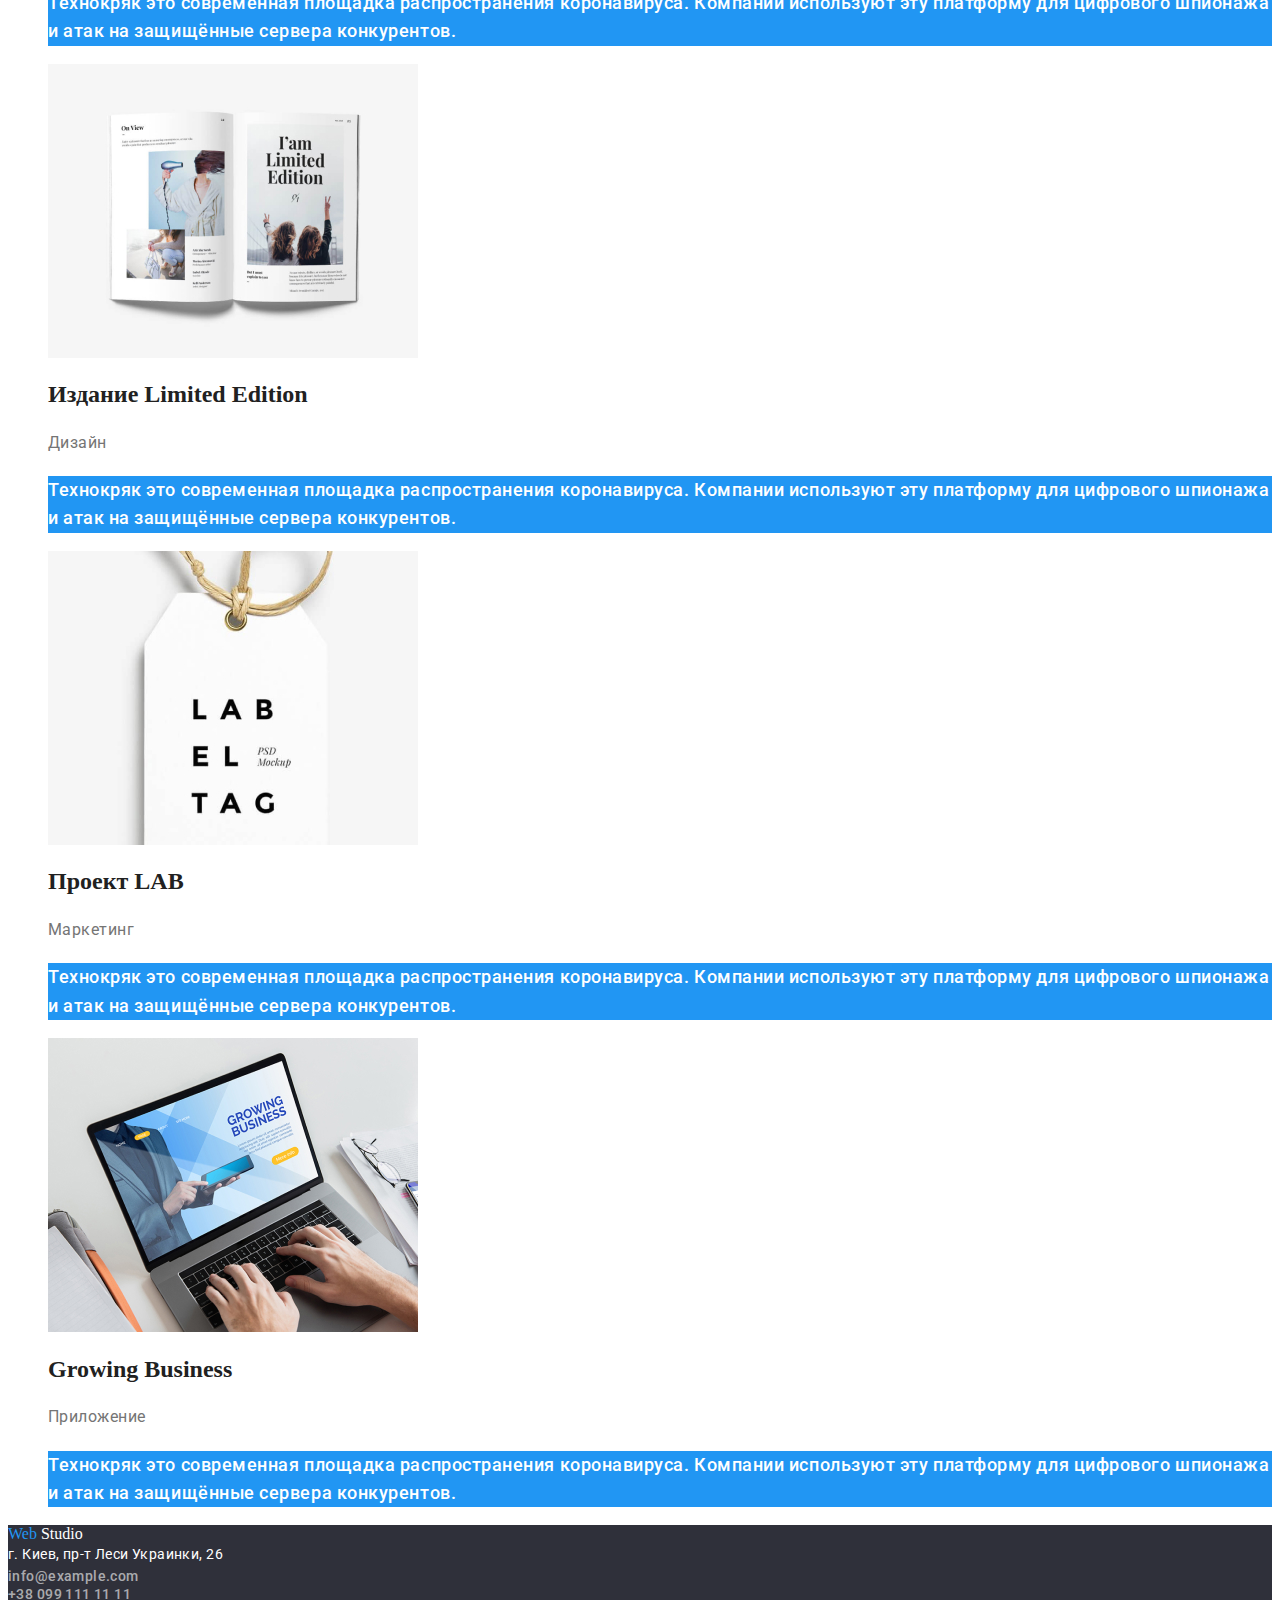
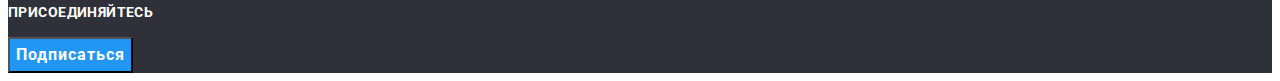
==== commit b39e11e0: "add img portfolio" ====
--- a/portfolio.html
+++ b/portfolio.html
@@ -98,7 +98,7 @@
                 </li>
                 <li>
                     <a href="" class="link">
-                        <img src="./images/monitor.jpg" alt="монитор" width="370" height="294">
+                        <img src="./images/comp2.jpg" alt="монитор" width="370" height="294">
                         <h2 class="example-titel">Inspiration has no Borders</h2>
                         <p class="example-text">Веб-сайт</p>
                         <p class="example-active">Технокряк это современная площадка распространения коронавируса.
@@ -128,7 +128,7 @@
                 </li>
                 <li>
                     <a href="" class="link">
-                        <img src=" ./images/comp.jpg" alt="ноутбук" width="370" height="294">
+                        <img src=" ./images/comp3.jpg" alt="ноутбук" width="370" height="294">
                         <h2 class="example-titel">Growing Business</h2>
                         <p class="example-text">Приложение</p>
                         <p class="example-active">Технокряк это современная площадка распространения коронавируса.
